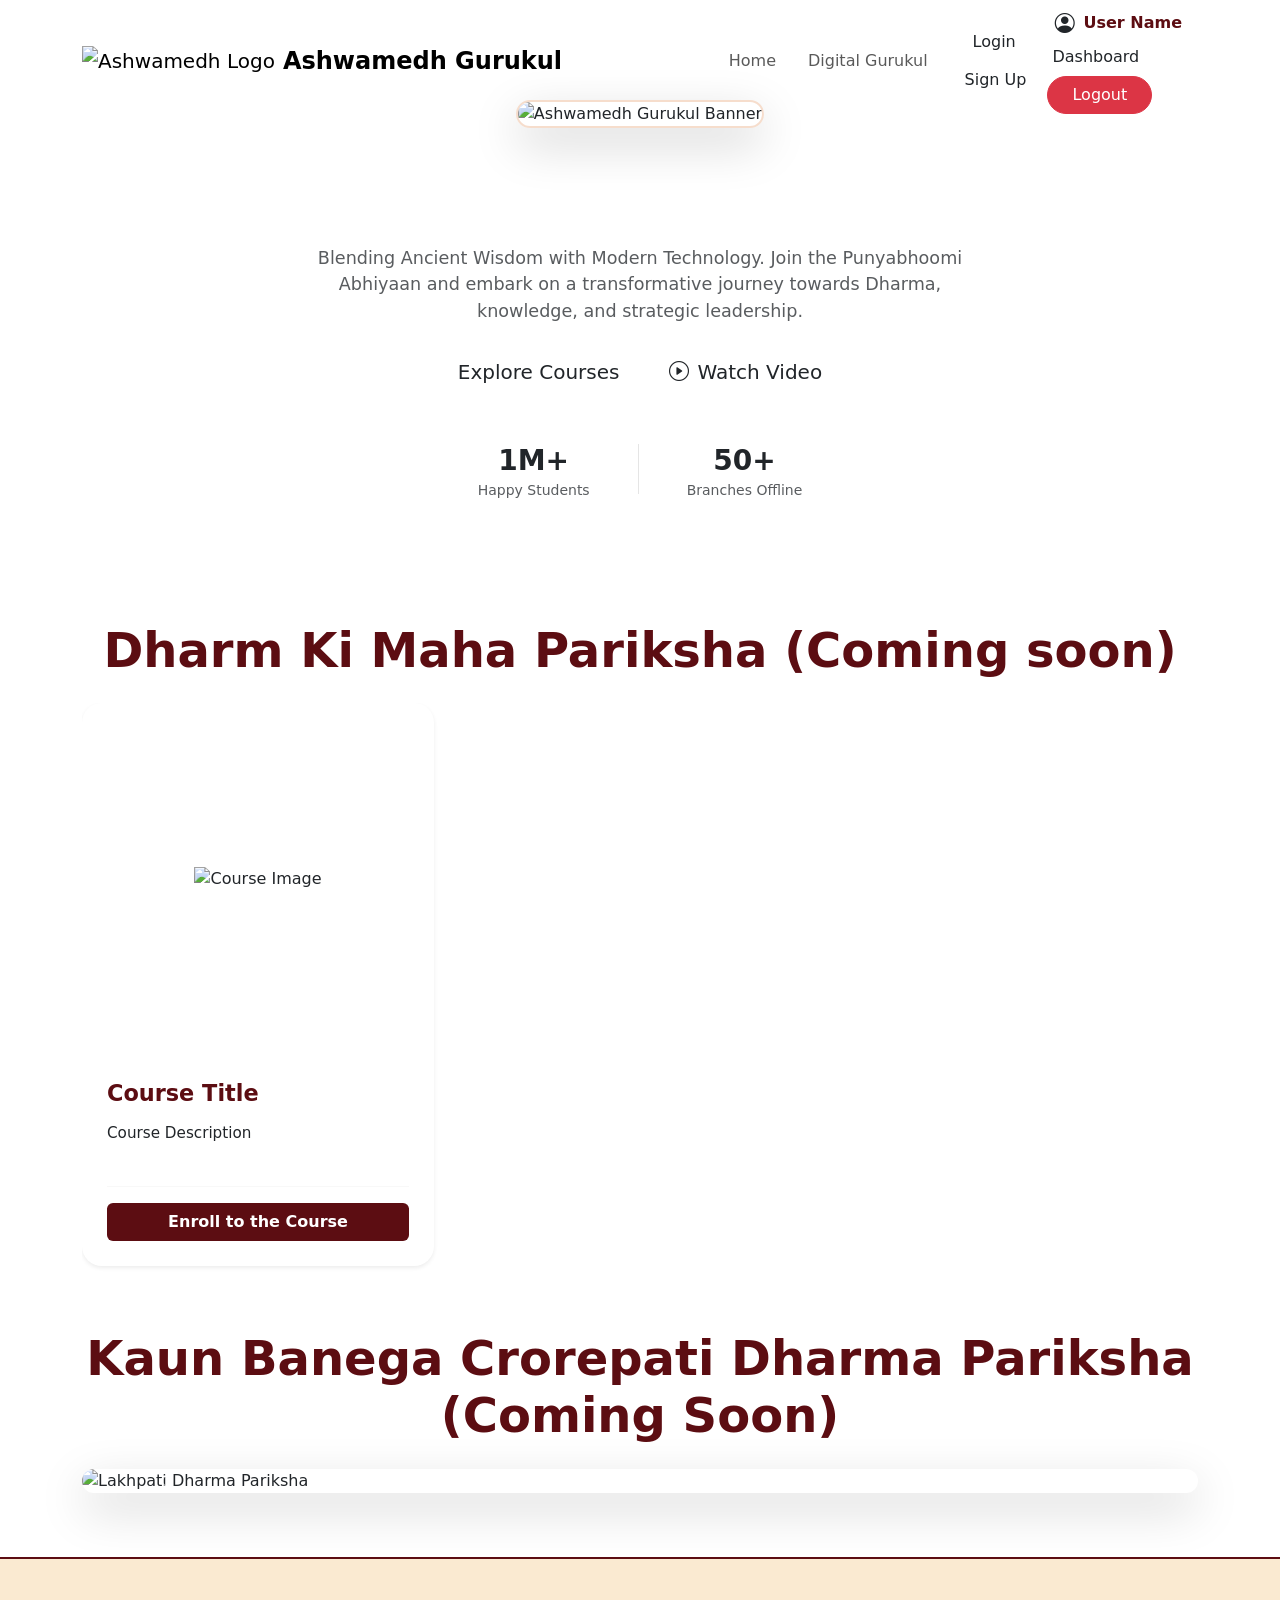
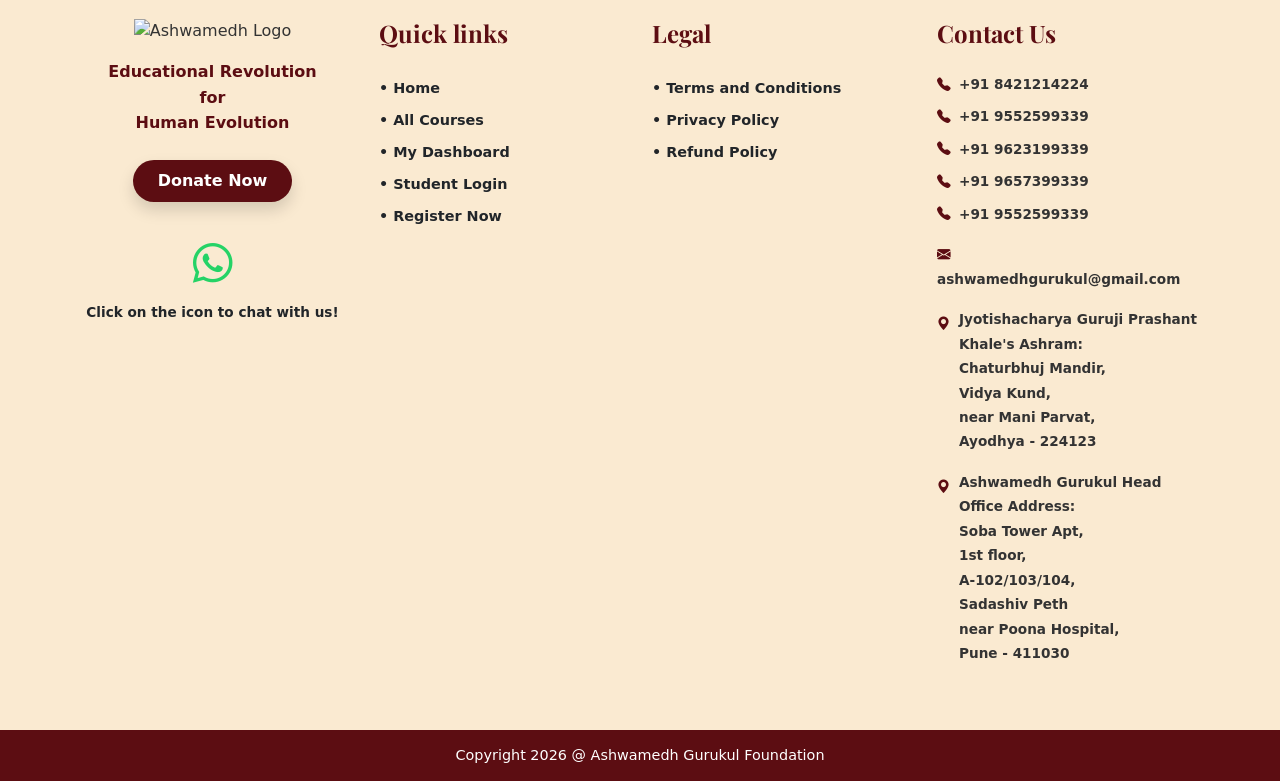
==== src/main/resources/templates/index.html @ 9230d358 "Increase size of hero banner and KBC slider banners by maximizing container width" ====
<!DOCTYPE html>
<html xmlns:th="http://www.thymeleaf.org">
<head>
    <meta charset="UTF-8">
    <meta name="viewport" content="width=device-width, initial-scale=1.0">
    <title>Ashwamedh Gurukul | Bridging Ancient Wisdom & Modern Technology</title>
    <link href="https://cdn.jsdelivr.net/npm/bootstrap@5.3.0/dist/css/bootstrap.min.css" rel="stylesheet">
    <link rel="stylesheet" href="https://cdn.jsdelivr.net/npm/bootstrap-icons@1.10.5/font/bootstrap-icons.css">
    <link rel="stylesheet" href="https://cdn.jsdelivr.net/npm/swiper@10/swiper-bundle.min.css" />
    <link href="https://fonts.googleapis.com/css2?family=Outfit:wght@300;400;600;800&family=Playfair+Display:ital,wght@0,600;1,600&display=swap" rel="stylesheet">
    <link rel="stylesheet" href="/css/style.css">
    <style>
        /* Hero Section */
        .hero {
            position: relative;
            padding: 120px 0 80px;
            background: var(--bg-main);
        }
        .hero h1 {
            font-size: 3rem;
            font-weight: 800;
            line-height: 1.1;
            margin-bottom: 20px;
            background: linear-gradient(45deg, var(--text-main), var(--primary));
            -webkit-background-clip: text;
            -webkit-text-fill-color: transparent;
        }
        .hero p {
            font-size: 1.1rem;
            color: var(--text-muted);
            margin-bottom: 40px;
        }
        /* Course Cards */
        .course-card {
            background: var(--surface);
            border: 1px solid rgba(0,0,0,0.05);
            border-radius: 20px;
            overflow: hidden;
            transition: transform 0.4s cubic-bezier(0.175, 0.885, 0.32, 1.275), box-shadow 0.4s ease;
            height: 100%;
        }
        .course-card:hover {
            transform: translateY(-10px);
            box-shadow: 0 20px 40px rgba(0,0,0,0.1), 0 0 20px rgba(211, 84, 0, 0.1);
            border-color: rgba(211, 84, 0, 0.3);
        }
        .course-img-wrapper {
            width: 100%;
            aspect-ratio: 1 / 1;
            overflow: hidden;
            position: relative;
            background-color: var(--surface);
            display: flex;
            align-items: center;
            justify-content: center;
        }
        .course-img-wrapper img {
            max-width: 100%;
            max-height: 100%;
            object-fit: contain;
            transition: transform 0.5s ease;
        }
        .course-card:hover .course-img-wrapper img {
            transform: scale(1.05);
        }
        .course-body {
            padding: 25px;
        }
        .course-title {
            font-size: 1.4rem;
            font-weight: 600;
            color: var(--text-main);
            margin-bottom: 15px;
        }
        .course-desc {
            color: var(--text-muted);
            font-size: 0.95rem;
            margin-bottom: 25px;
            display: -webkit-box;
            -webkit-line-clamp: 3;
            -webkit-box-orient: vertical;
            overflow: hidden;
        }
        /* Vision Section */
        .vision-section {
            padding: 100px 0;
            background-color: var(--surface);
            position: relative;
        }
        .vision-card {
            background: rgba(0,0,0,0.02);
            border: 1px solid rgba(0,0,0,0.05);
            padding: 40px;
            border-radius: 20px;
            text-align: center;
            height: 100%;
            transition: all 0.3s ease;
        }
        .vision-card:hover {
            background: rgba(211, 84, 0, 0.05);
            transform: translateY(-5px);
            border-color: rgba(211, 84, 0, 0.2);
        }
        .vision-icon {
            font-size: 3rem;
            color: var(--primary);
            margin-bottom: 20px;
        }
    </style>
</head>
<body>

    <!-- Navbar -->
    <nav class="navbar navbar-expand-lg fixed-top">
        <div class="container">
            <a class="navbar-brand d-flex align-items-center" href="/">
                <img src="https://ashwamedhgurukul.org/wp-content/uploads/2026/08/AshwamedhMainLogo-removebg-preview.png" alt="Ashwamedh Logo" class="me-2">
                <span class="fs-4 fw-bold">Ashwamedh Gurukul</span>
            </a>
            <button class="navbar-toggler" type="button" data-bs-toggle="collapse" data-bs-target="#navbarNav">
                <span class="navbar-toggler-icon"></span>
            </button>
            <div class="collapse navbar-collapse justify-content-end" id="navbarNav">
                <ul class="navbar-nav align-items-center">
                    <li class="nav-item"><a class="nav-link px-3" href="/">Home</a></li>
                    <li class="nav-item"><a class="nav-link px-3" href="#courses">Digital Gurukul</a></li>
                    
                    <th:block th:if="${session.loggedInUser == null}">
                        <li class="nav-item ms-lg-3"><a class="btn btn-outline-custom" href="/login">Login</a></li>
                        <li class="nav-item ms-2"><a class="btn btn-custom" href="/register">Sign Up</a></li>
                    </th:block>
                    
                    <th:block th:if="${session.loggedInUser != null}">
                        <li class="nav-item d-flex align-items-center ms-lg-3 me-3">
                            <i class="bi bi-person-circle fs-5 me-2" style="color: var(--primary);"></i>
                            <span class="fw-bold" style="color: #5c0d12;" th:text="${session.loggedInUser.name}">User Name</span>
                        </li>
                        <li class="nav-item"><a class="btn btn-outline-custom" href="/dashboard">Dashboard</a></li>
                        <li class="nav-item ms-2"><a class="btn btn-danger rounded-pill px-4" href="/logout">Logout</a></li>
                    </th:block>
                </ul>
            </div>
        </div>
    </nav>

    <!-- Hero Banner Section -->
    <section class="hero text-center" style="padding-top: 100px;">
        <div class="container-fluid px-2 mb-5">
            <img src="/images/Homepage.webp" class="img-fluid w-100 shadow-lg rounded-4" style="border: 2px solid rgba(211, 84, 0, 0.2);" alt="Ashwamedh Gurukul Banner">
        </div>
        <div class="container">
            <h1 class="display-4 fw-bold mb-3" style="color: var(--primary);">The True Concept of Religion</h1>
            <p class="lead text-muted mx-auto mb-4" style="max-width: 700px;">Blending Ancient Wisdom with Modern Technology. Join the Punyabhoomi Abhiyaan and embark on a transformative journey towards Dharma, knowledge, and strategic leadership.</p>
            <div class="d-flex justify-content-center gap-3">
                <a href="#courses" class="btn btn-custom btn-lg">Explore Courses</a>
                <a href="#" class="btn btn-outline-custom btn-lg d-flex align-items-center"><i class="bi bi-play-circle me-2"></i> Watch Video</a>
            </div>
            <div class="mt-5 d-flex justify-content-center gap-5 text-muted">
                <div><h3 class="text-dark mb-0 fw-bold">1M+</h3><small>Happy Students</small></div>
                <div style="width: 1px; height: 50px; background: rgba(0,0,0,0.1);"></div>
                <div><h3 class="text-dark mb-0 fw-bold">50+</h3><small>Branches Offline</small></div>
            </div>
        </div>
    </section>

    <!-- Removed Vision Section -->

    <!-- Courses Section 1: Dharm Ki Maha Pariksha -->
    <section id="dharma-pariksha" style="padding: 40px 0 20px 0; background: var(--bg-main);">
        <div class="container">
            <div class="text-center mb-4">
                <h2 class="display-5 fw-bold" style="color: #5c0d12;">Dharm Ki Maha Pariksha (Coming soon)</h2>
            </div>
            
            <div class="swiper mySwiper pb-4">
                <div class="swiper-wrapper">
                    <!-- Iterate over sliderCourses -->
                    <div class="swiper-slide" th:each="course : ${sliderCourses}">
                        <div class="course-card shadow-sm border-0 h-100 d-flex flex-column">
                            <div class="course-img-wrapper">
                                <img th:src="${course.imageUrl}" alt="Course Image">
                            </div>
                            <div class="course-body d-flex flex-column flex-grow-1" style="background-color: var(--surface);">
                                <h3 class="course-title" style="color: #5c0d12;" th:text="${course.title}">Course Title</h3>
                                <p class="course-desc flex-grow-1" th:text="${course.description}">Course Description</p>
                                <div class="mt-auto">
                                    <hr style="border-color: rgba(0,0,0,0.1);">
                                    <div class="text-center">
                                        <a th:href="@{'/course/' + ${course.id}}" class="btn btn-custom w-100 fw-bold" style="background-color: #5c0d12; color: white;">Enroll to the Course</a>
                                    </div>
                                </div>
                            </div>
                        </div>
                    </div>
                </div>
                <div class="swiper-pagination"></div>
            </div>
        </div>
    </section>

    <!-- Courses Section 2: Kaun Banega Crorepati Dharma Pariksha -->
    <section id="kbc-pariksha" style="padding: 20px 0 40px 0; background: var(--bg-main);">
        <div class="container">
            <div class="text-center mb-4">
                <h2 class="display-5 fw-bold" style="color: #5c0d12;">Kaun Banega Crorepati Dharma Pariksha (Coming Soon)</h2>
            </div>
            
            <!-- Banner Slider -->
            <div class="row justify-content-center mb-4">
                <div class="col-12">
                    <div id="kbcBannerSlider" class="carousel slide carousel-fade shadow-lg rounded-4 overflow-hidden" data-bs-ride="carousel" data-bs-interval="3000">
                        <div class="carousel-indicators">
                            <button type="button" data-bs-target="#kbcBannerSlider" data-bs-slide-to="0" class="active" aria-current="true" aria-label="Slide 1"></button>
                            <button type="button" data-bs-target="#kbcBannerSlider" data-bs-slide-to="1" aria-label="Slide 2"></button>
                            <button type="button" data-bs-target="#kbcBannerSlider" data-bs-slide-to="2" aria-label="Slide 3"></button>
                        </div>
                        <div class="carousel-inner">
                            <div class="carousel-item active">
                                <img src="https://ashwamedhgurukul.org/wp-content/uploads/2026/08/ChatGPT-Image-Aug-25-2026-10_00_25-PM-1.png" class="d-block w-100" alt="Lakhpati Dharma Pariksha">
                            </div>
                            <div class="carousel-item">
                                <img src="https://ashwamedhgurukul.org/wp-content/uploads/2026/08/ChatGPT-Image-Aug-25-2026-10_00_07-PM-1.png" class="d-block w-100" alt="Crorepati Dharma Pariksha">
                            </div>
                            <div class="carousel-item">
                                <img src="https://ashwamedhgurukul.org/wp-content/uploads/2026/08/ChatGPT-Image-Aug-25-2026-10_06_01-PM-1.png" class="d-block w-100" alt="Lakhpati and Crorepati Dharma Pariksha">
                            </div>
                        </div>
                        <button class="carousel-control-prev" type="button" data-bs-target="#kbcBannerSlider" data-bs-slide="prev">
                            <span class="carousel-control-prev-icon" aria-hidden="true"></span>
                            <span class="visually-hidden">Previous</span>
                        </button>
                        <button class="carousel-control-next" type="button" data-bs-target="#kbcBannerSlider" data-bs-slide="next">
                            <span class="carousel-control-next-icon" aria-hidden="true"></span>
                            <span class="visually-hidden">Next</span>
                        </button>
                    </div>
                </div>
            </div>
            

        </div>
    </section>

    <!-- Footer -->
    <footer style="background-color: #faead1; padding-top: 60px; border-top: 2px solid #5c0d12; color: #333;">
        <div class="container pb-5">
            <div class="row g-4">
                <!-- Col 1: Logo & Donate -->
                <div class="col-lg-3 text-center">
                    <img src="https://ashwamedhgurukul.org/wp-content/uploads/2026/08/AshwamedhMainLogo-removebg-preview.png" alt="Ashwamedh Logo" class="img-fluid mb-3" style="max-height: 80px;">
                    <h6 class="fw-bold mb-4" style="color: #5c0d12; line-height: 1.6;">
                        Educational Revolution <br>for<br> Human Evolution
                    </h6>
                    <a href="#" class="btn rounded-pill px-4 py-2 mb-4 text-white fw-bold shadow" style="background-color: #5c0d12;">Donate Now</a>
                    
                    <div class="mt-2">
                        <a href="https://wa.me/919552599339" class="text-decoration-none">
                            <i class="bi bi-whatsapp" style="font-size: 2.5rem; color: #25D366;"></i>
                            <p class="mt-2 text-dark fw-bold" style="font-size: 0.85rem;">Click on the icon to chat with us!</p>
                        </a>
                    </div>
                </div>

                <!-- Col 2: Quick Links -->
                <div class="col-lg-3 ps-lg-4">
                    <h4 class="mb-4 fw-bold" style="color: #5c0d12; font-family: 'Playfair Display', serif;">Quick links</h4>
                    <ul class="list-unstyled" style="line-height: 2;">
                        <li><a href="/" class="text-decoration-none text-dark fw-bold" style="font-size: 0.9rem;">&bull; Home</a></li>
                        <li><a href="#courses" class="text-decoration-none text-dark fw-bold" style="font-size: 0.9rem;">&bull; All Courses</a></li>
                        <li><a href="/dashboard" class="text-decoration-none text-dark fw-bold" style="font-size: 0.9rem;">&bull; My Dashboard</a></li>
                        <li><a href="/login" class="text-decoration-none text-dark fw-bold" style="font-size: 0.9rem;">&bull; Student Login</a></li>
                        <li><a href="/register" class="text-decoration-none text-dark fw-bold" style="font-size: 0.9rem;">&bull; Register Now</a></li>
                    </ul>
                </div>

                <!-- Col 3: Legal -->
                <div class="col-lg-3">
                    <h4 class="mb-4 fw-bold" style="color: #5c0d12; font-family: 'Playfair Display', serif;">Legal</h4>
                    <ul class="list-unstyled" style="line-height: 2;">
                        <li><a href="#" class="text-decoration-none text-dark fw-bold" style="font-size: 0.9rem;">&bull; Terms and Conditions</a></li>
                        <li><a href="#" class="text-decoration-none text-dark fw-bold" style="font-size: 0.9rem;">&bull; Privacy Policy</a></li>
                        <li><a href="#" class="text-decoration-none text-dark fw-bold" style="font-size: 0.9rem;">&bull; Refund Policy</a></li>
                    </ul>
                </div>

                <!-- Col 4: Contact Us -->
                <div class="col-lg-3">
                    <h4 class="mb-4 fw-bold" style="color: #5c0d12; font-family: 'Playfair Display', serif;">Contact Us</h4>
                    <ul class="list-unstyled" style="line-height: 1.8; font-size: 0.85rem;">
                        <li class="mb-2 fw-bold"><i class="bi bi-telephone-fill me-2" style="color: #5c0d12;"></i>+91 8421214224</li>
                        <li class="mb-2 fw-bold"><i class="bi bi-telephone-fill me-2" style="color: #5c0d12;"></i>+91 9552599339</li>
                        <li class="mb-2 fw-bold"><i class="bi bi-telephone-fill me-2" style="color: #5c0d12;"></i>+91 9623199339</li>
                        <li class="mb-2 fw-bold"><i class="bi bi-telephone-fill me-2" style="color: #5c0d12;"></i>+91 9657399339</li>
                        <li class="mb-3 fw-bold"><i class="bi bi-telephone-fill me-2" style="color: #5c0d12;"></i>+91 9552599339</li>
                        
                        <li class="mb-3 fw-bold"><i class="bi bi-envelope-fill me-2" style="color: #5c0d12;"></i>ashwamedhgurukul@gmail.com</li>
                        
                        <li class="d-flex mb-3 fw-bold">
                            <i class="bi bi-geo-alt-fill me-2 mt-1" style="color: #5c0d12;"></i>
                            <div>
                                Jyotishacharya Guruji Prashant Khale's Ashram:<br>
                                Chaturbhuj Mandir,<br>
                                Vidya Kund,<br>
                                near Mani Parvat,<br>
                                Ayodhya - 224123
                            </div>
                        </li>
                        
                        <li class="d-flex fw-bold">
                            <i class="bi bi-geo-alt-fill me-2 mt-1" style="color: #5c0d12;"></i>
                            <div>
                                Ashwamedh Gurukul Head Office Address:<br>
                                Soba Tower Apt,<br>
                                1st floor,<br>
                                A-102/103/104,<br>
                                Sadashiv Peth<br>
                                near Poona Hospital,<br>
                                Pune - 411030
                            </div>
                        </li>
                    </ul>
                </div>
            </div>
        </div>
        
        <!-- Bottom Bar -->
        <div style="background-color: #5c0d12; padding: 15px 0;">
            <div class="container text-center">
                <p class="mb-0 text-white" style="font-size: 0.9rem;">Copyright 2026 @ Ashwamedh Gurukul Foundation</p>
            </div>
        </div>
    </footer>

    <script src="https://cdn.jsdelivr.net/npm/bootstrap@5.3.0/dist/js/bootstrap.bundle.min.js"></script>
    <script src="https://cdn.jsdelivr.net/npm/swiper@10/swiper-bundle.min.js"></script>
    <script>
      var swiper = new Swiper(".mySwiper", {
        slidesPerView: 1,
        spaceBetween: 30,
        loop: true,
        autoplay: {
          delay: 3000,
          disableOnInteraction: false,
        },
        pagination: {
          el: ".swiper-pagination",
          clickable: true,
        },
        breakpoints: {
          768: {
            slidesPerView: 2,
          },
          992: {
            slidesPerView: 3,
          }
        }
      });
    </script>
</body>
</html>
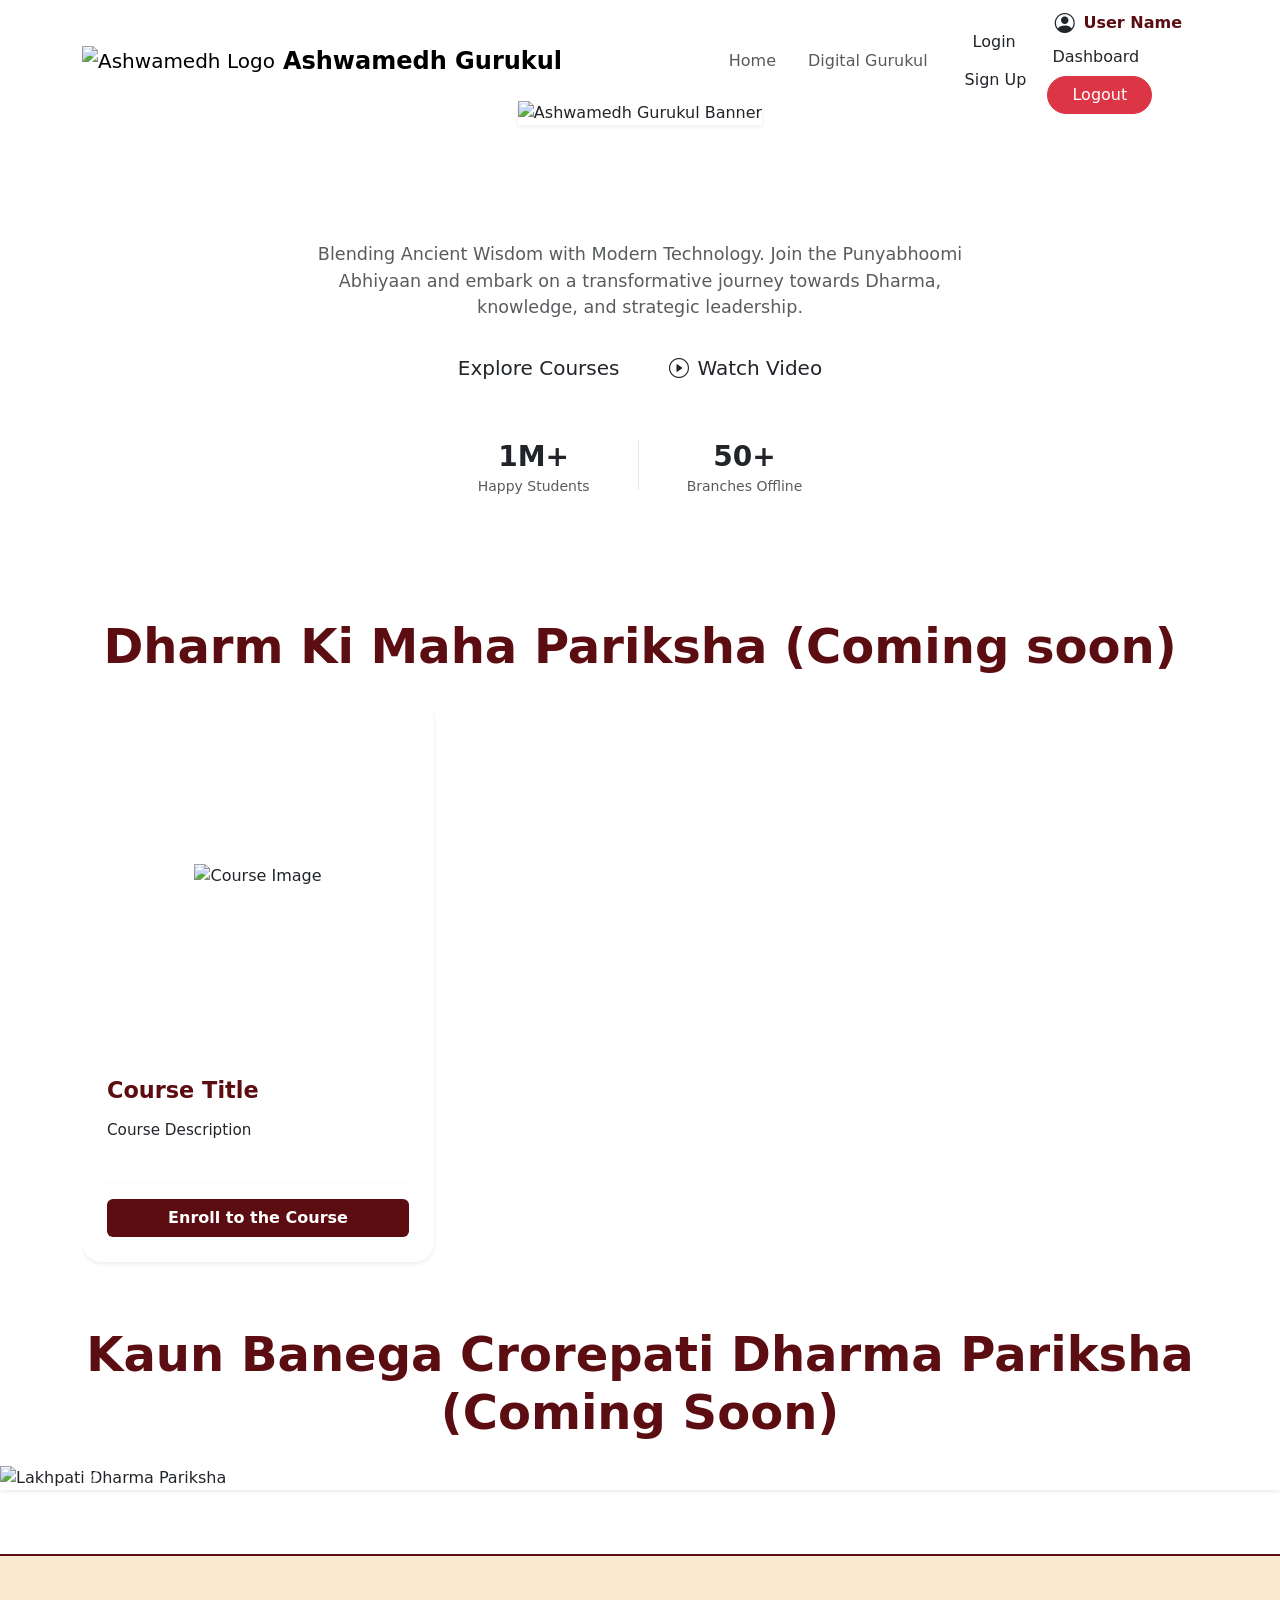
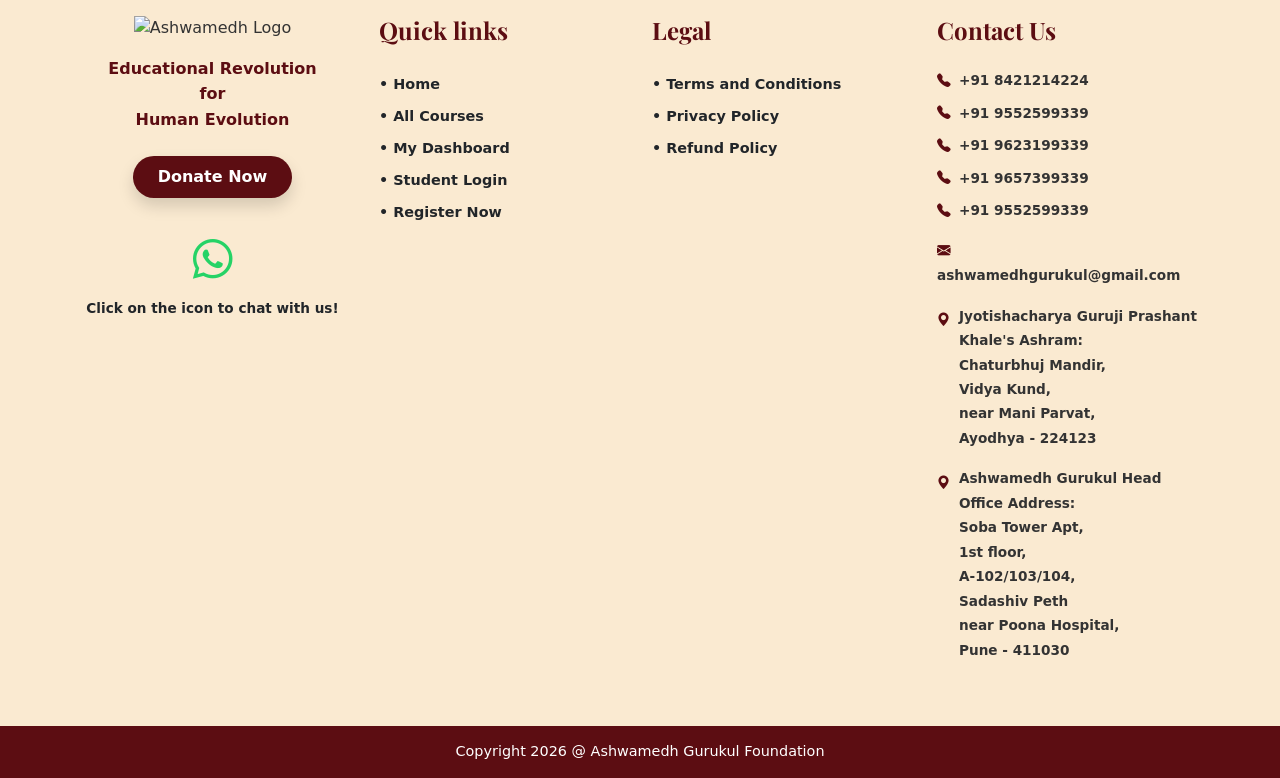
==== commit 3686bd07: "Make banners fully edge-to-edge and fix horizontal scrollbar issue on mobile" ====
--- a/src/main/resources/templates/index.html
+++ b/src/main/resources/templates/index.html
@@ -114,8 +114,8 @@
     <nav class="navbar navbar-expand-lg fixed-top">
         <div class="container">
             <a class="navbar-brand d-flex align-items-center" href="/">
-                <img src="https://ashwamedhgurukul.org/wp-content/uploads/2026/08/AshwamedhMainLogo-removebg-preview.png" alt="Ashwamedh Logo" class="me-2">
-                <span class="fs-4 fw-bold">Ashwamedh Gurukul</span>
+                <img src="https://ashwamedhgurukul.org/wp-content/uploads/2026/08/AshwamedhMainLogo-removebg-preview.png" alt="Ashwamedh Logo" class="me-2" style="max-height: 40px;">
+                <span class="fs-4 fw-bold d-none d-sm-block">Ashwamedh Gurukul</span>
             </a>
             <button class="navbar-toggler" type="button" data-bs-toggle="collapse" data-bs-target="#navbarNav">
                 <span class="navbar-toggler-icon"></span>
@@ -145,8 +145,8 @@
 
     <!-- Hero Banner Section -->
     <section class="hero text-center" style="padding-top: 100px;">
-        <div class="container-fluid px-2 mb-5">
-            <img src="/images/Homepage.webp" class="img-fluid w-100 shadow-lg rounded-4" style="border: 2px solid rgba(211, 84, 0, 0.2);" alt="Ashwamedh Gurukul Banner">
+        <div class="container-fluid px-0 mb-5">
+            <img src="/images/Homepage.webp" class="img-fluid w-100 shadow-sm" alt="Ashwamedh Gurukul Banner">
         </div>
         <div class="container">
             <h1 class="display-4 fw-bold mb-3" style="color: var(--primary);">The True Concept of Religion</h1>
@@ -200,15 +200,15 @@
 
     <!-- Courses Section 2: Kaun Banega Crorepati Dharma Pariksha -->
     <section id="kbc-pariksha" style="padding: 20px 0 40px 0; background: var(--bg-main);">
-        <div class="container">
-            <div class="text-center mb-4">
+        <div class="container-fluid px-0">
+            <div class="text-center mb-4 px-3">
                 <h2 class="display-5 fw-bold" style="color: #5c0d12;">Kaun Banega Crorepati Dharma Pariksha (Coming Soon)</h2>
             </div>
             
             <!-- Banner Slider -->
-            <div class="row justify-content-center mb-4">
+            <div class="row g-0 justify-content-center mb-4">
                 <div class="col-12">
-                    <div id="kbcBannerSlider" class="carousel slide carousel-fade shadow-lg rounded-4 overflow-hidden" data-bs-ride="carousel" data-bs-interval="3000">
+                    <div id="kbcBannerSlider" class="carousel slide carousel-fade shadow-sm overflow-hidden" data-bs-ride="carousel" data-bs-interval="3000">
                         <div class="carousel-indicators">
                             <button type="button" data-bs-target="#kbcBannerSlider" data-bs-slide-to="0" class="active" aria-current="true" aria-label="Slide 1"></button>
                             <button type="button" data-bs-target="#kbcBannerSlider" data-bs-slide-to="1" aria-label="Slide 2"></button>
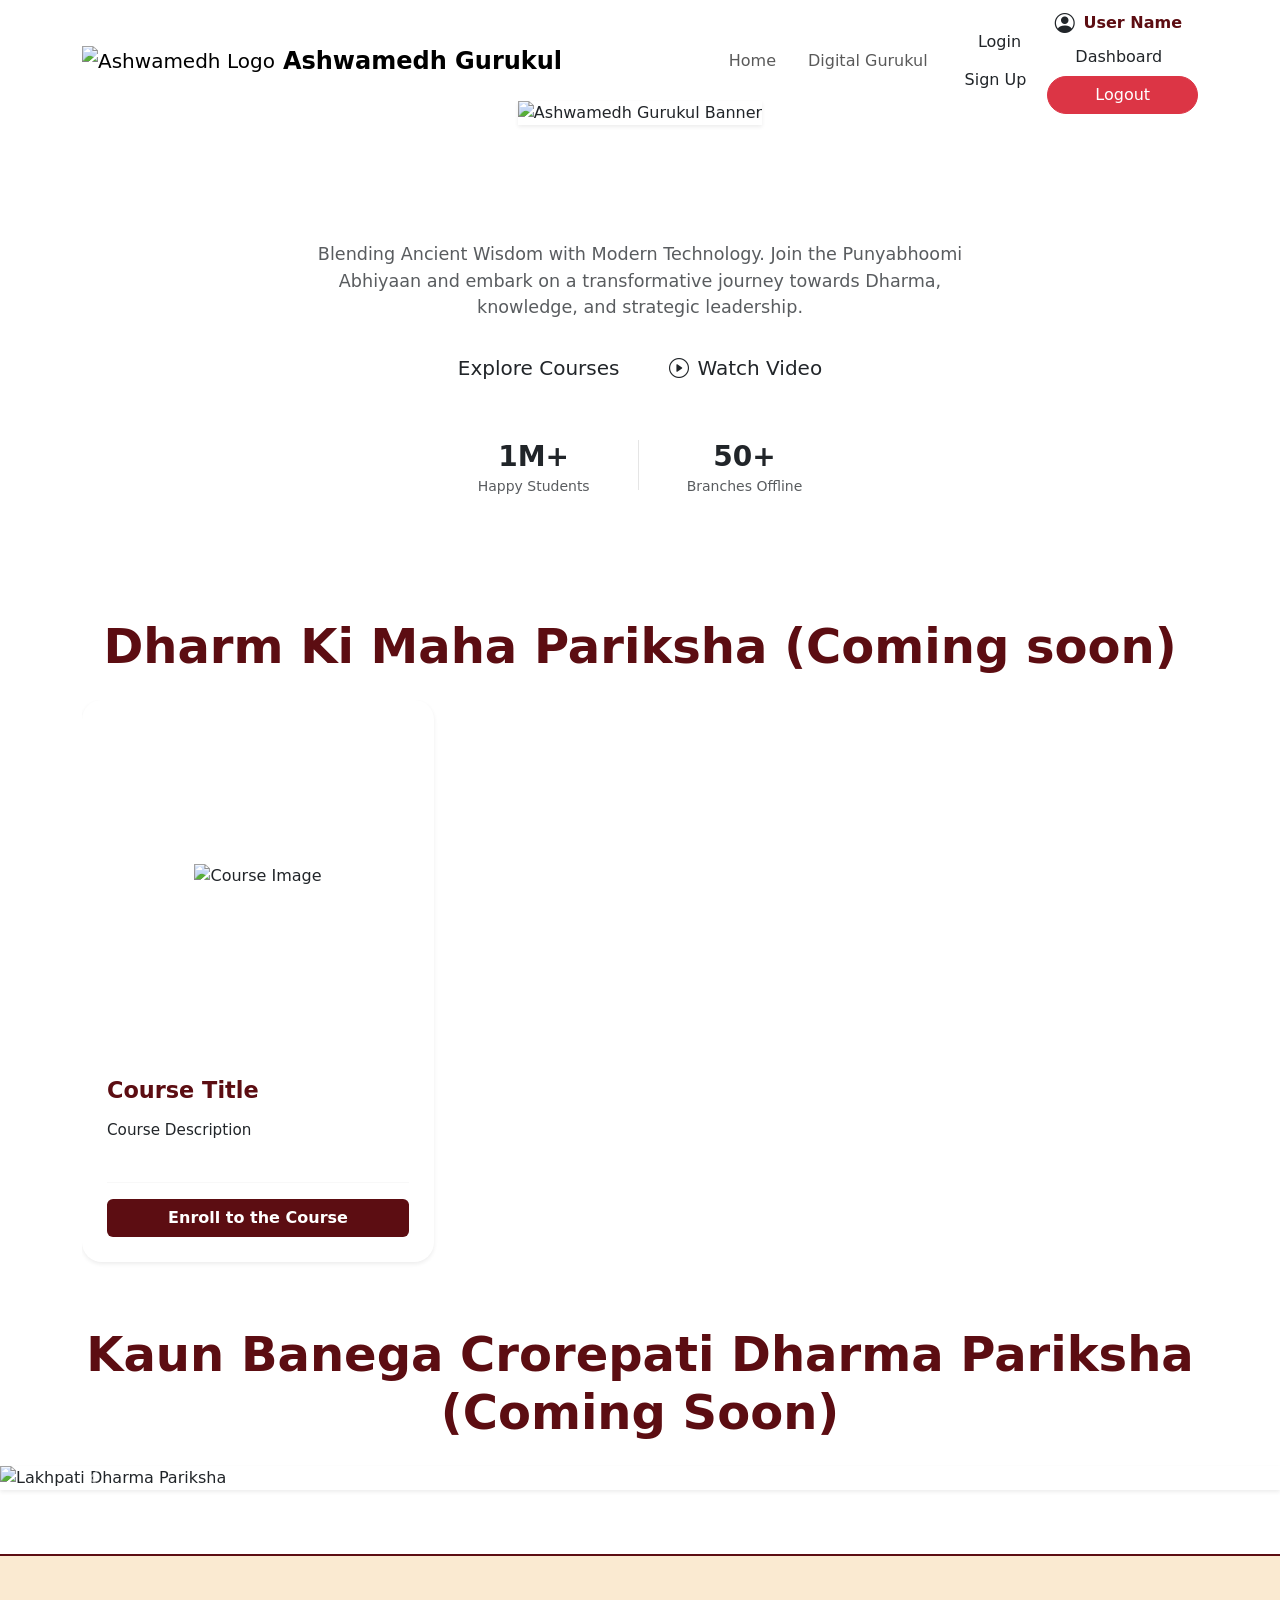
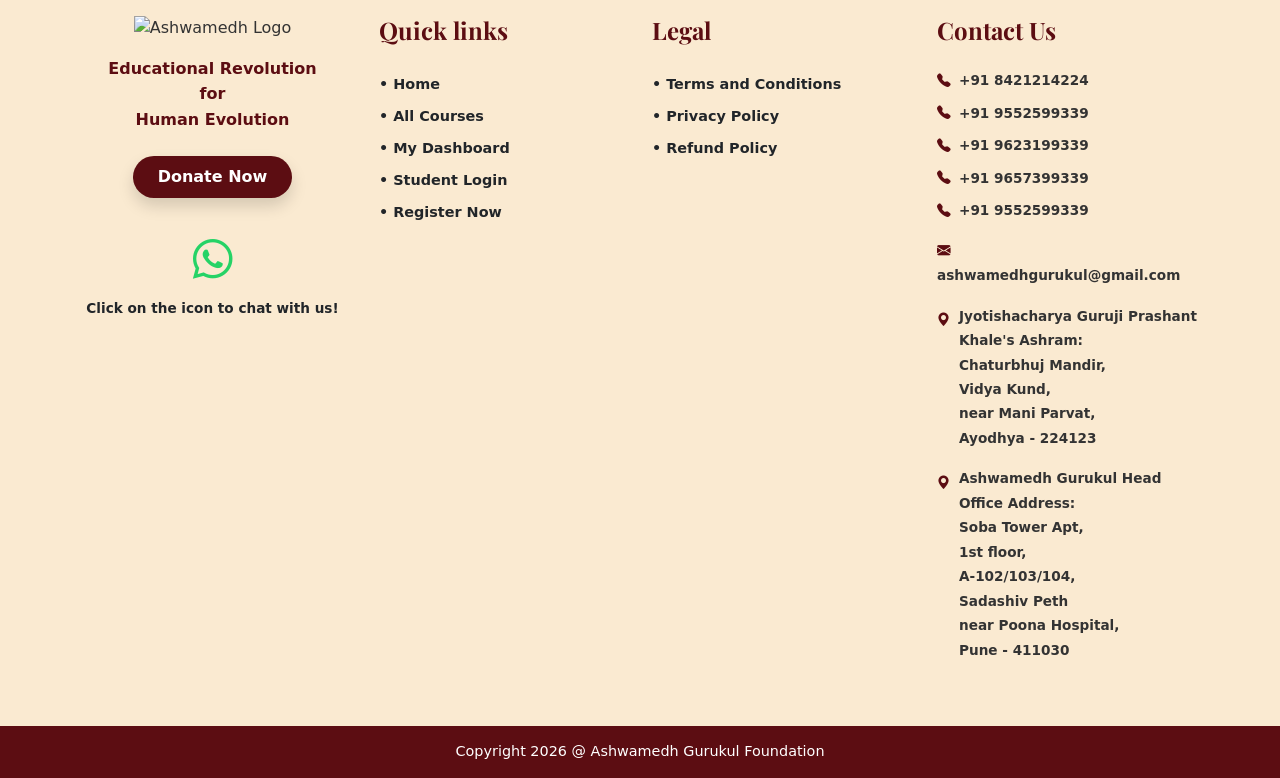
==== commit a83daa3c: "Fix navbar buttons on mobile to prevent overlapping and improve vertical spacing" ====
--- a/src/main/resources/templates/index.html
+++ b/src/main/resources/templates/index.html
@@ -126,17 +126,17 @@
                     <li class="nav-item"><a class="nav-link px-3" href="#courses">Digital Gurukul</a></li>
                     
                     <th:block th:if="${session.loggedInUser == null}">
-                        <li class="nav-item ms-lg-3"><a class="btn btn-outline-custom" href="/login">Login</a></li>
-                        <li class="nav-item ms-2"><a class="btn btn-custom" href="/register">Sign Up</a></li>
+                        <li class="nav-item ms-lg-3 mb-2 mb-lg-0"><a class="btn btn-outline-custom w-100" href="/login">Login</a></li>
+                        <li class="nav-item ms-lg-2"><a class="btn btn-custom w-100" href="/register">Sign Up</a></li>
                     </th:block>
                     
                     <th:block th:if="${session.loggedInUser != null}">
-                        <li class="nav-item d-flex align-items-center ms-lg-3 me-3">
+                        <li class="nav-item d-flex align-items-center ms-lg-3 me-3 mb-2 mb-lg-0">
                             <i class="bi bi-person-circle fs-5 me-2" style="color: var(--primary);"></i>
                             <span class="fw-bold" style="color: #5c0d12;" th:text="${session.loggedInUser.name}">User Name</span>
                         </li>
-                        <li class="nav-item"><a class="btn btn-outline-custom" href="/dashboard">Dashboard</a></li>
-                        <li class="nav-item ms-2"><a class="btn btn-danger rounded-pill px-4" href="/logout">Logout</a></li>
+                        <li class="nav-item mb-2 mb-lg-0"><a class="btn btn-outline-custom w-100" href="/dashboard">Dashboard</a></li>
+                        <li class="nav-item ms-lg-2"><a class="btn btn-danger rounded-pill px-4 w-100" href="/logout">Logout</a></li>
                     </th:block>
                 </ul>
             </div>
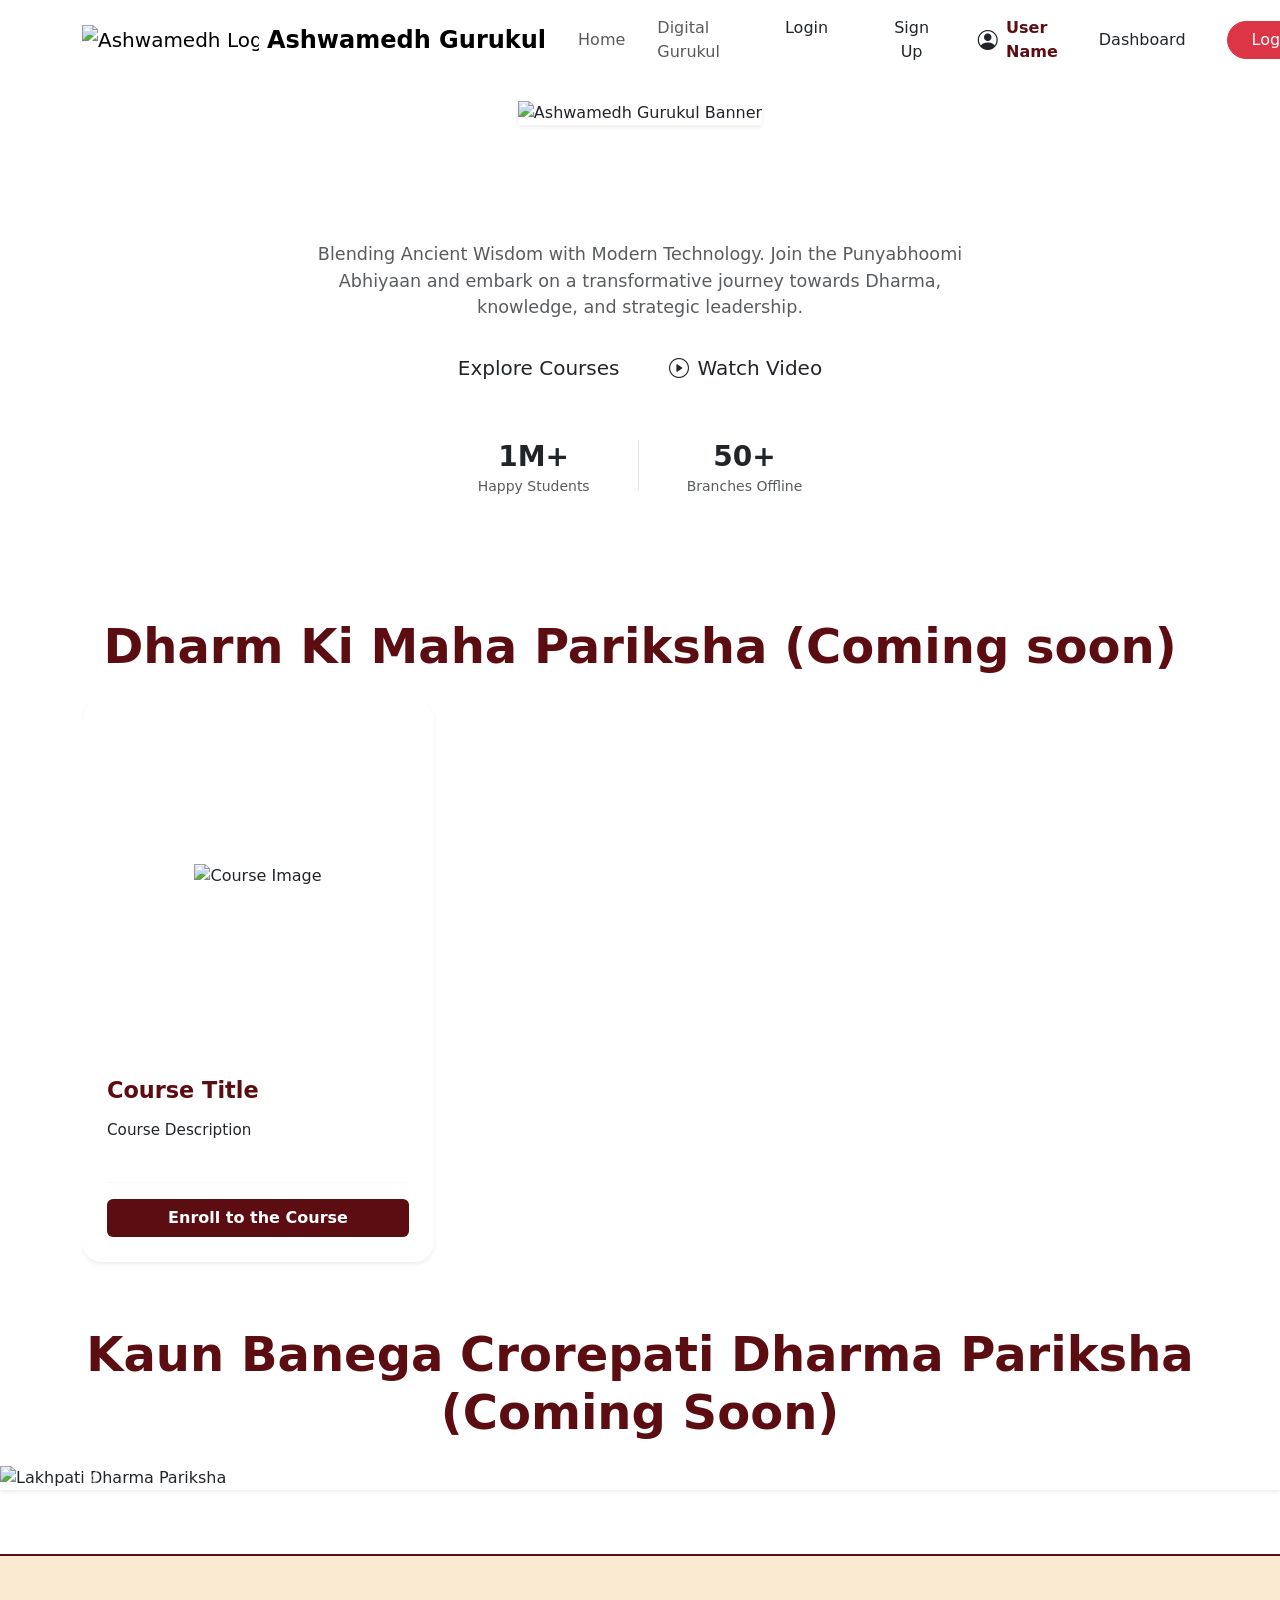
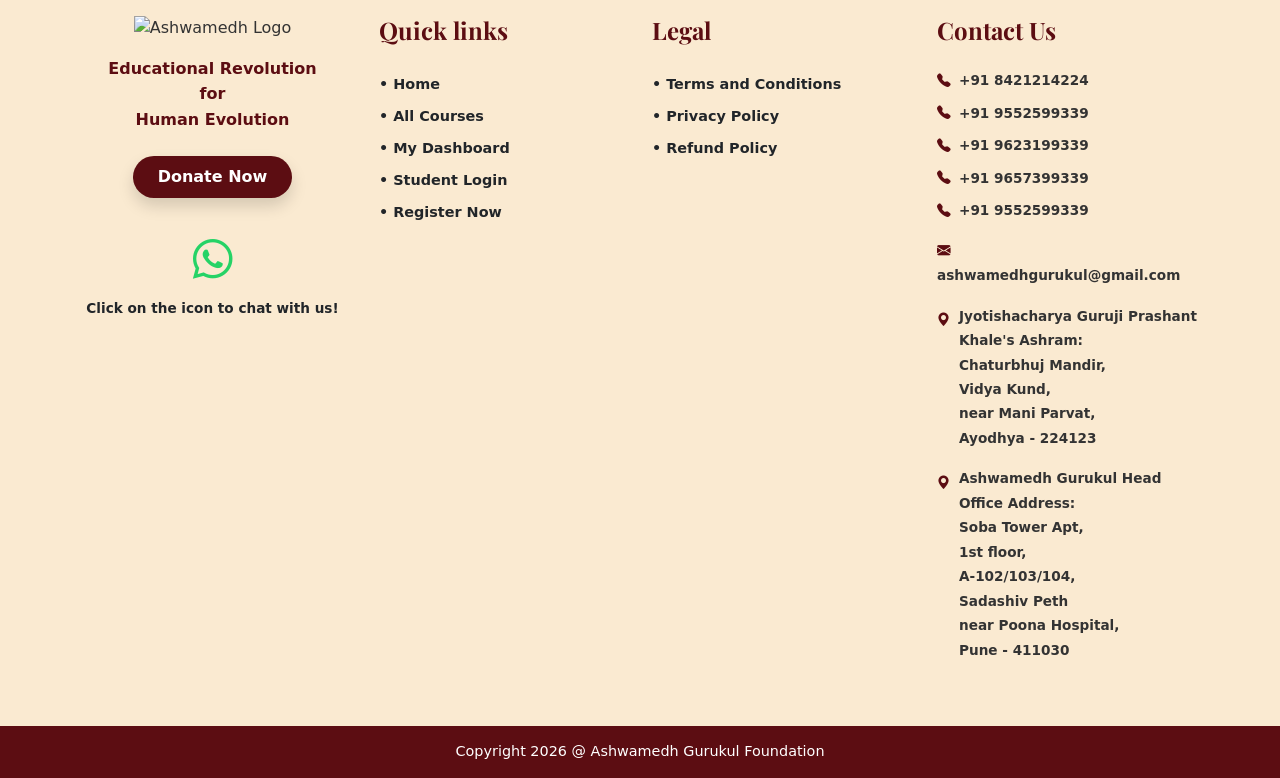
==== commit 43695742: "Restructure navbar buttons using flex-column and gap utilities for flawless responsive vertical spac" ====
--- a/src/main/resources/templates/index.html
+++ b/src/main/resources/templates/index.html
@@ -125,19 +125,23 @@
                     <li class="nav-item"><a class="nav-link px-3" href="/">Home</a></li>
                     <li class="nav-item"><a class="nav-link px-3" href="#courses">Digital Gurukul</a></li>
                     
-                    <th:block th:if="${session.loggedInUser == null}">
-                        <li class="nav-item ms-lg-3 mb-2 mb-lg-0"><a class="btn btn-outline-custom w-100" href="/login">Login</a></li>
-                        <li class="nav-item ms-lg-2"><a class="btn btn-custom w-100" href="/register">Sign Up</a></li>
-                    </th:block>
+                    <li class="nav-item ms-lg-4 mt-3 mt-lg-0" th:if="${session.loggedInUser == null}">
+                        <div class="d-flex flex-column flex-lg-row gap-3">
+                            <a class="btn btn-outline-custom px-4" href="/login">Login</a>
+                            <a class="btn btn-custom px-4" href="/register">Sign Up</a>
+                        </div>
+                    </li>
                     
-                    <th:block th:if="${session.loggedInUser != null}">
-                        <li class="nav-item d-flex align-items-center ms-lg-3 me-3 mb-2 mb-lg-0">
-                            <i class="bi bi-person-circle fs-5 me-2" style="color: var(--primary);"></i>
-                            <span class="fw-bold" style="color: #5c0d12;" th:text="${session.loggedInUser.name}">User Name</span>
-                        </li>
-                        <li class="nav-item mb-2 mb-lg-0"><a class="btn btn-outline-custom w-100" href="/dashboard">Dashboard</a></li>
-                        <li class="nav-item ms-lg-2"><a class="btn btn-danger rounded-pill px-4 w-100" href="/logout">Logout</a></li>
-                    </th:block>
+                    <li class="nav-item ms-lg-4 mt-3 mt-lg-0" th:if="${session.loggedInUser != null}">
+                        <div class="d-flex flex-column flex-lg-row align-items-center gap-3">
+                            <div class="d-flex align-items-center mb-2 mb-lg-0">
+                                <i class="bi bi-person-circle fs-5 me-2" style="color: var(--primary);"></i>
+                                <span class="fw-bold" style="color: #5c0d12;" th:text="${session.loggedInUser.name}">User Name</span>
+                            </div>
+                            <a class="btn btn-outline-custom px-4" href="/dashboard">Dashboard</a>
+                            <a class="btn btn-danger rounded-pill px-4" href="/logout">Logout</a>
+                        </div>
+                    </li>
                 </ul>
             </div>
         </div>
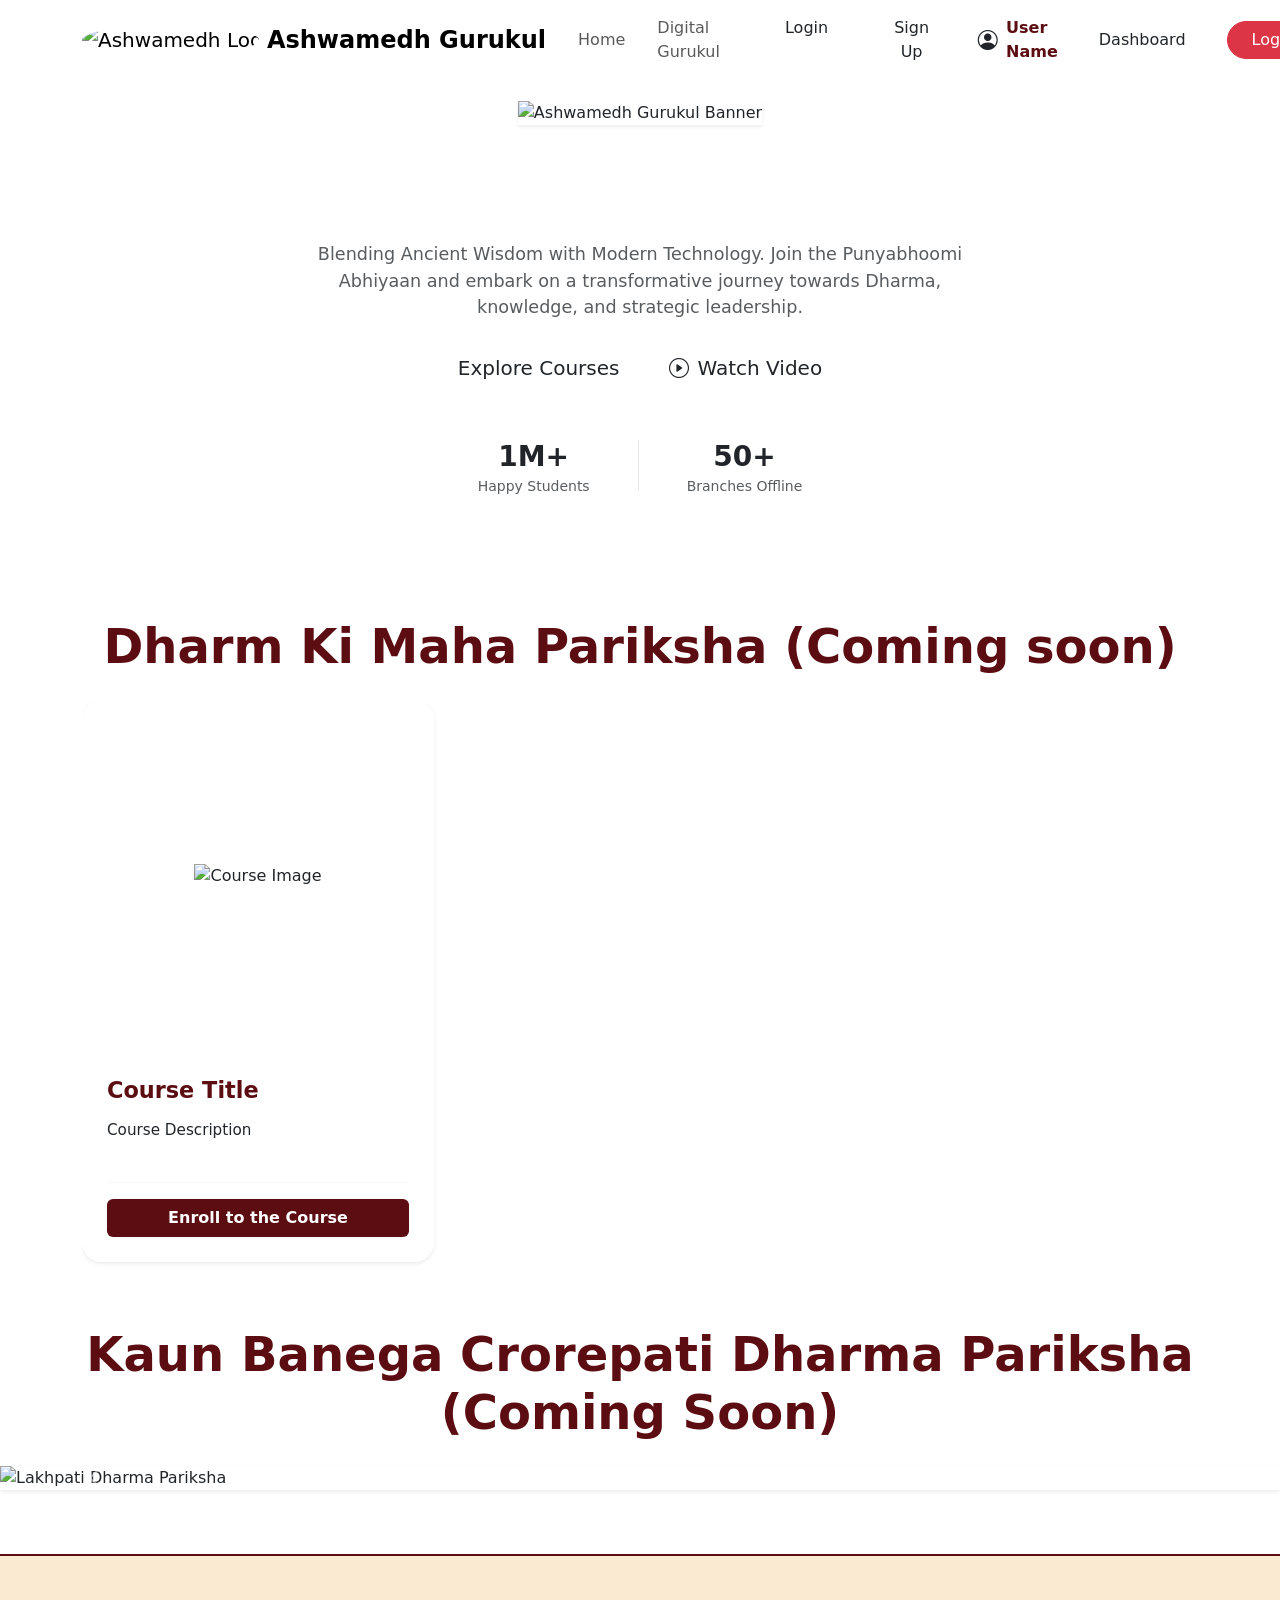
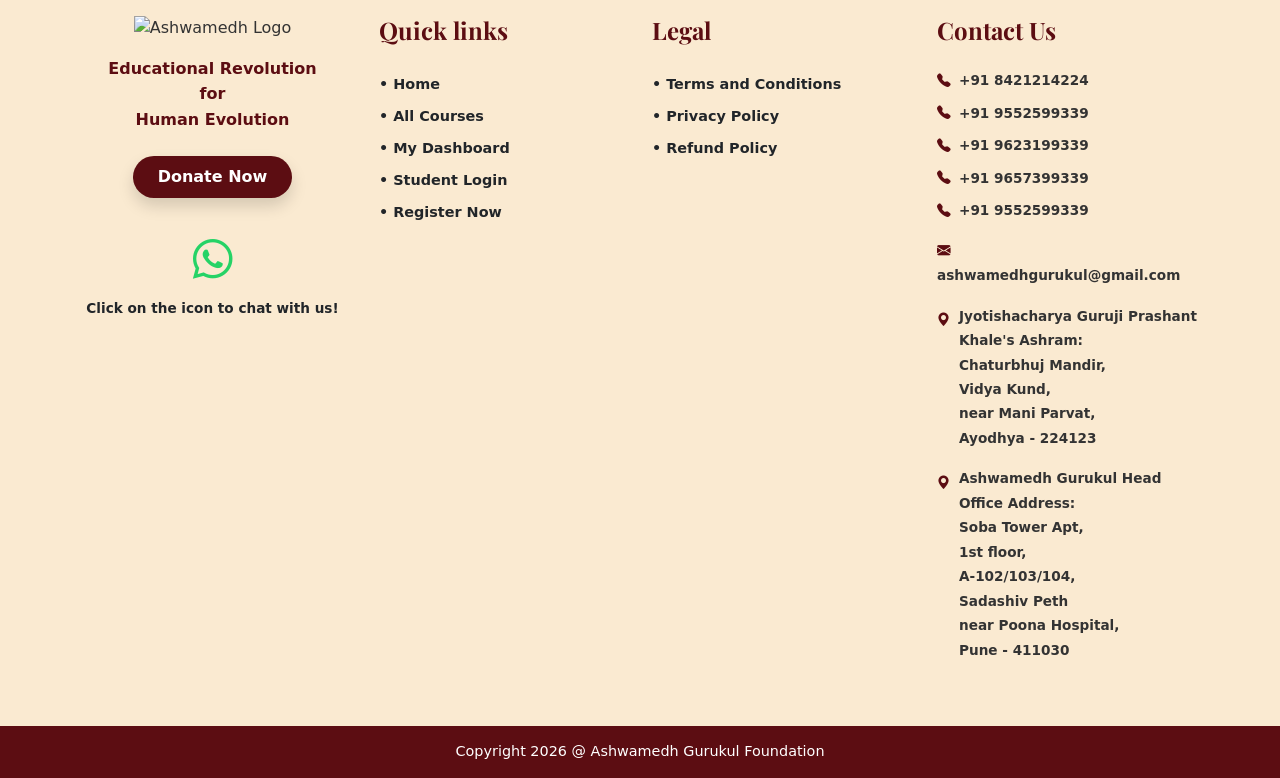
==== commit 999f043d: "Update navbar across all pages to use the new guru-shishya logo image" ====
--- a/src/main/resources/templates/index.html
+++ b/src/main/resources/templates/index.html
@@ -114,7 +114,7 @@
     <nav class="navbar navbar-expand-lg fixed-top">
         <div class="container">
             <a class="navbar-brand d-flex align-items-center" href="/">
-                <img src="https://ashwamedhgurukul.org/wp-content/uploads/2026/08/AshwamedhMainLogo-removebg-preview.png" alt="Ashwamedh Logo" class="me-2" style="max-height: 40px;">
+                <img src="/images/navbar-logo.png" alt="Ashwamedh Logo" class="me-2" style="max-height: 40px; border-radius: 50%;">
                 <span class="fs-4 fw-bold d-none d-sm-block">Ashwamedh Gurukul</span>
             </a>
             <button class="navbar-toggler" type="button" data-bs-toggle="collapse" data-bs-target="#navbarNav">
@@ -123,7 +123,7 @@
             <div class="collapse navbar-collapse justify-content-end" id="navbarNav">
                 <ul class="navbar-nav align-items-center">
                     <li class="nav-item"><a class="nav-link px-3" href="/">Home</a></li>
-                    <li class="nav-item"><a class="nav-link px-3" href="#courses">Digital Gurukul</a></li>
+                    <li class="nav-item"><a class="nav-link px-3" href="/courses">Digital Gurukul</a></li>
                     
                     <li class="nav-item ms-lg-4 mt-3 mt-lg-0" th:if="${session.loggedInUser == null}">
                         <div class="d-flex flex-column flex-lg-row gap-3">
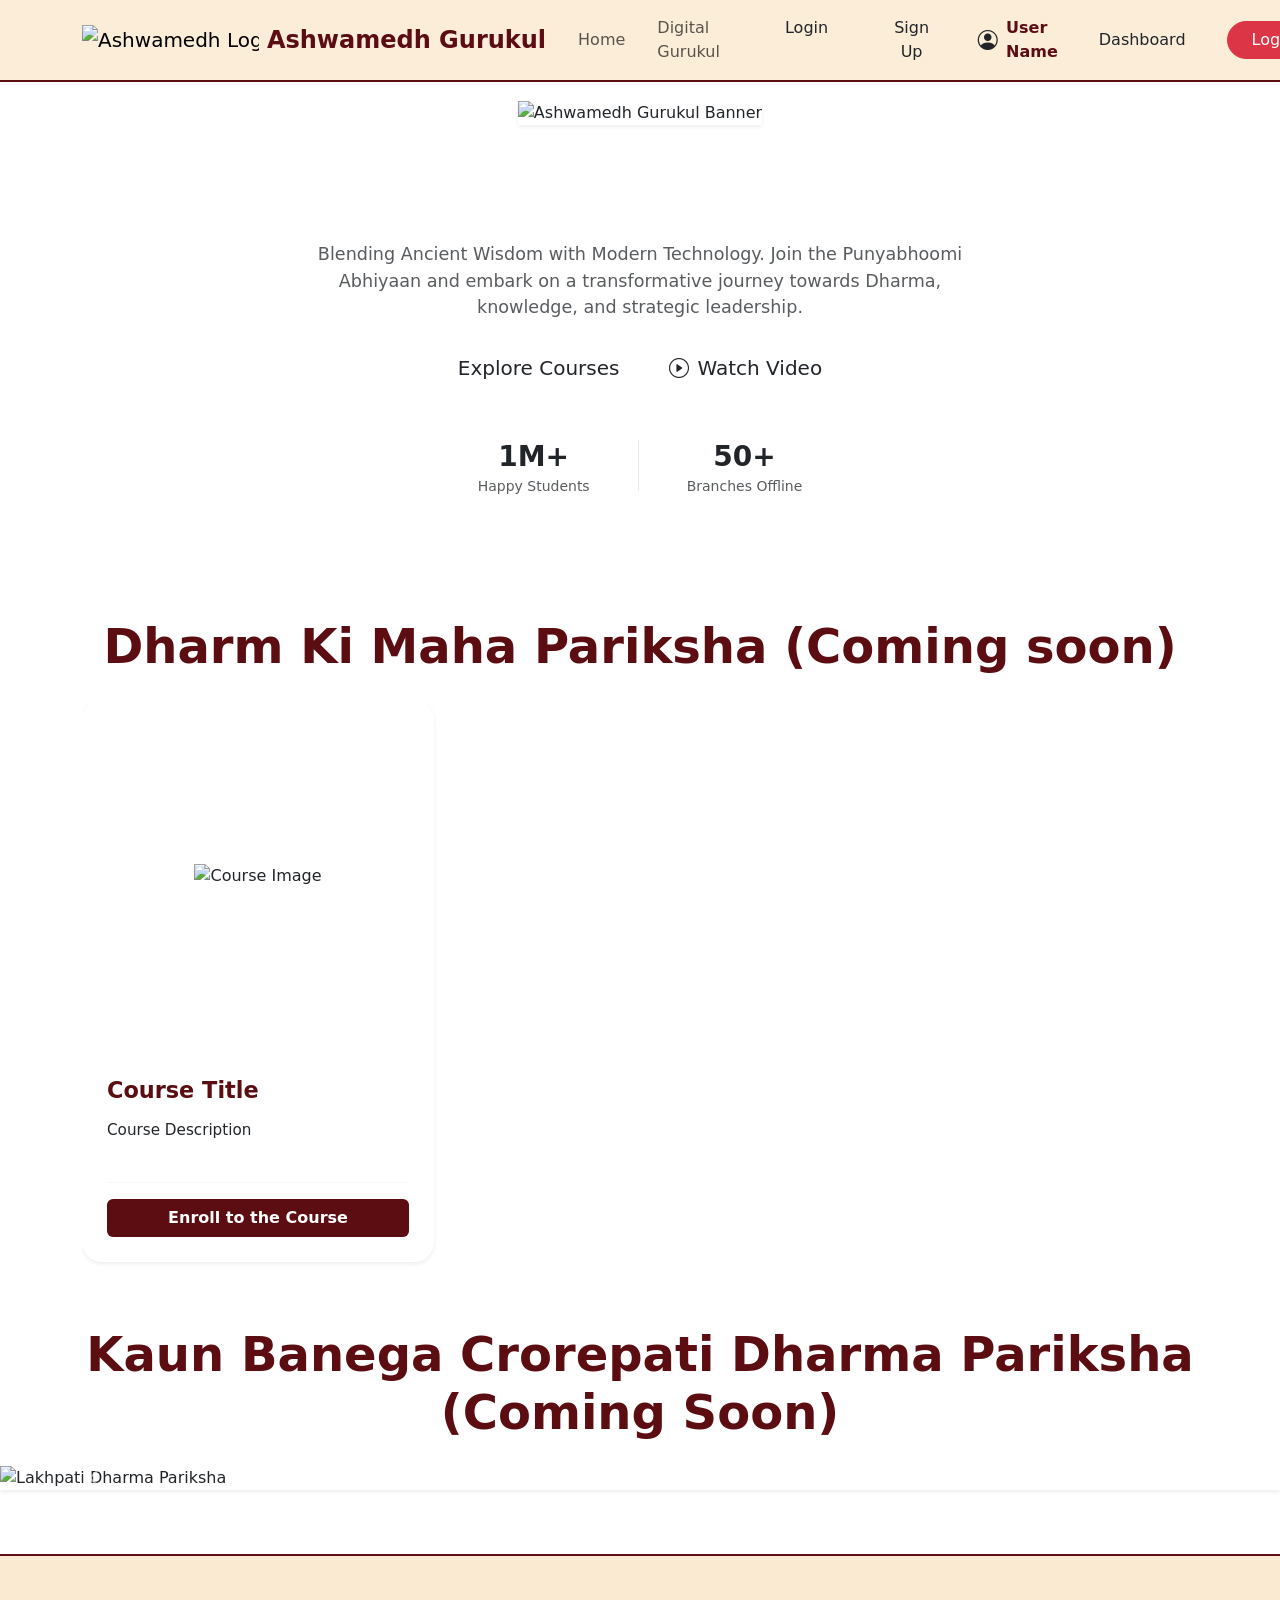
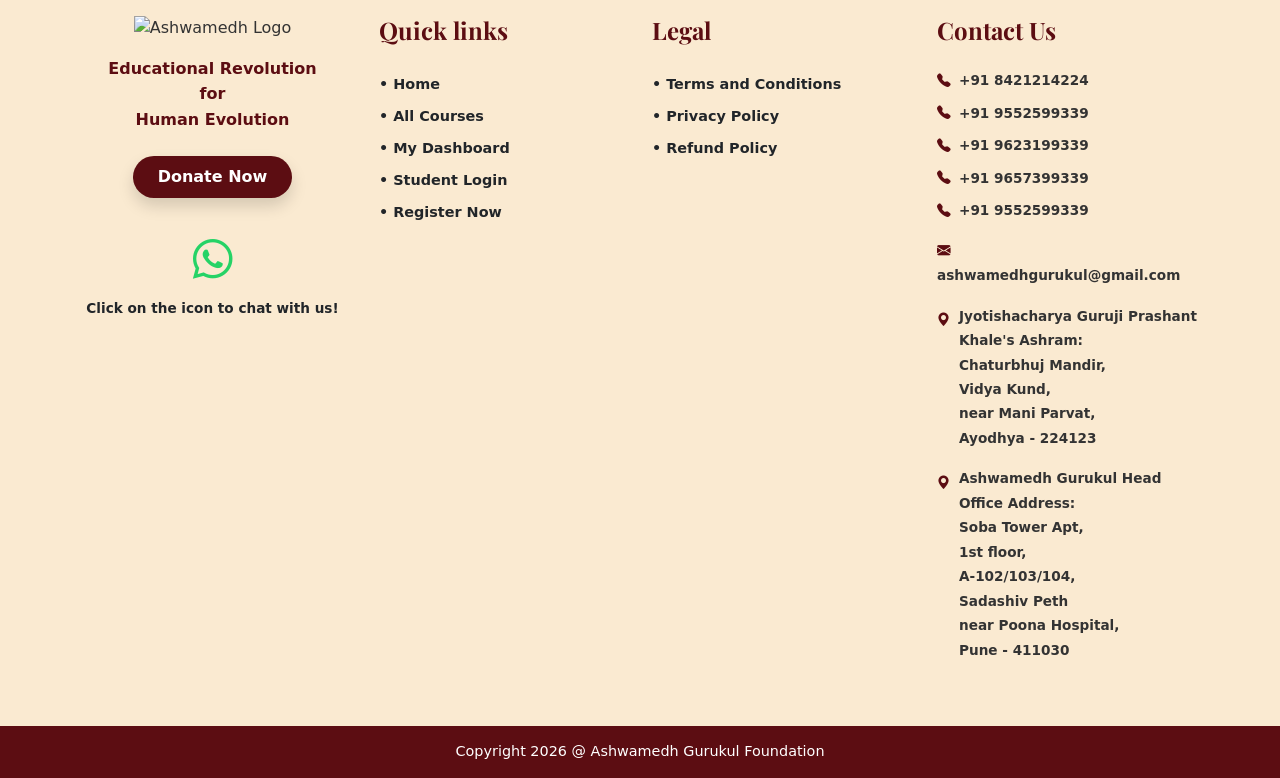
==== commit 76116f07: "Set guru-shishya image as navbar background with readability overlay, and restore original Ashwamedh" ====
--- a/src/main/resources/templates/index.html
+++ b/src/main/resources/templates/index.html
@@ -111,11 +111,11 @@
 <body>
 
     <!-- Navbar -->
-    <nav class="navbar navbar-expand-lg fixed-top">
+    <nav class="navbar navbar-expand-lg fixed-top" style="background: linear-gradient(rgba(250, 234, 209, 0.85), rgba(250, 234, 209, 0.85)), url('/images/navbar-bg.png') no-repeat center center; background-size: cover; border-bottom: 2px solid #5c0d12;">
         <div class="container">
             <a class="navbar-brand d-flex align-items-center" href="/">
-                <img src="/images/navbar-logo.png" alt="Ashwamedh Logo" class="me-2" style="max-height: 40px; border-radius: 50%;">
-                <span class="fs-4 fw-bold d-none d-sm-block">Ashwamedh Gurukul</span>
+                <img src="https://ashwamedhgurukul.org/wp-content/uploads/2026/08/AshwamedhMainLogo-removebg-preview.png" alt="Ashwamedh Logo" class="me-2" style="max-height: 45px;">
+                <span class="fs-4 fw-bold d-none d-sm-block" style="color: #5c0d12;">Ashwamedh Gurukul</span>
             </a>
             <button class="navbar-toggler" type="button" data-bs-toggle="collapse" data-bs-target="#navbarNav">
                 <span class="navbar-toggler-icon"></span>
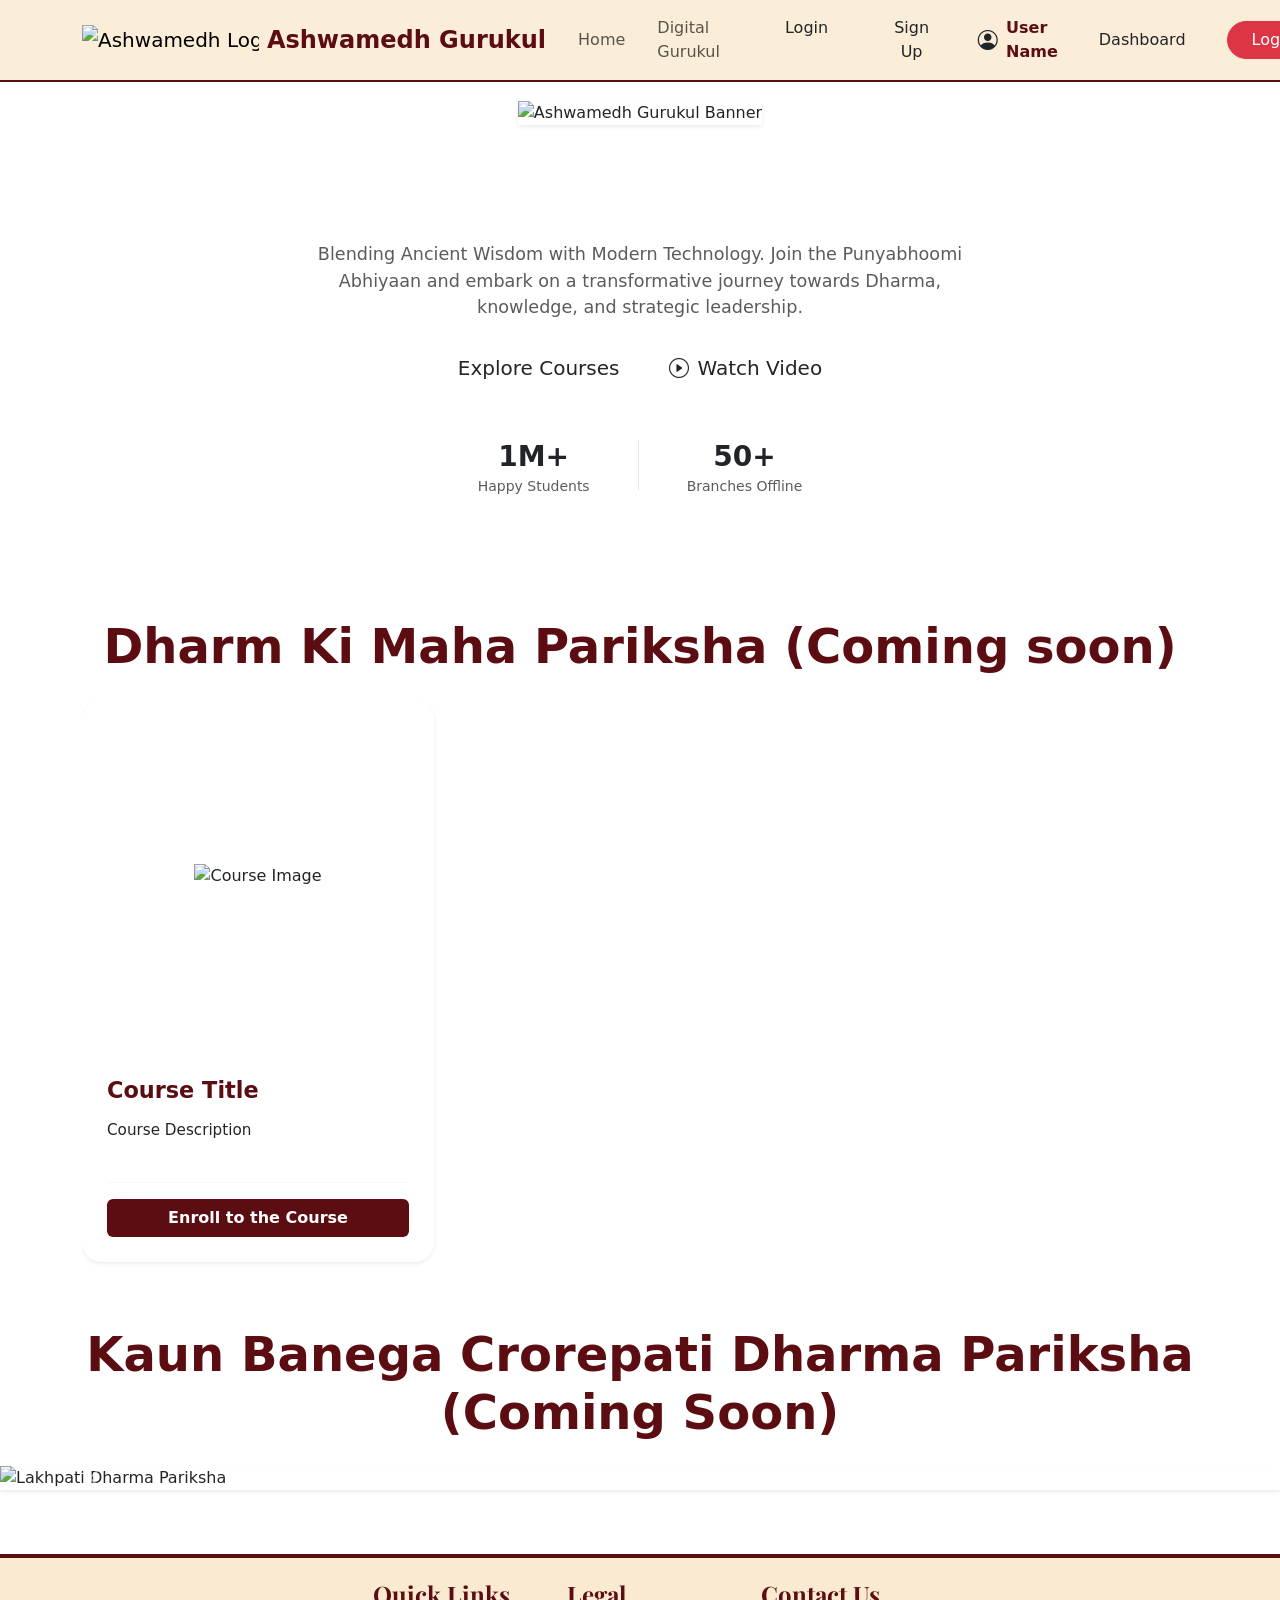
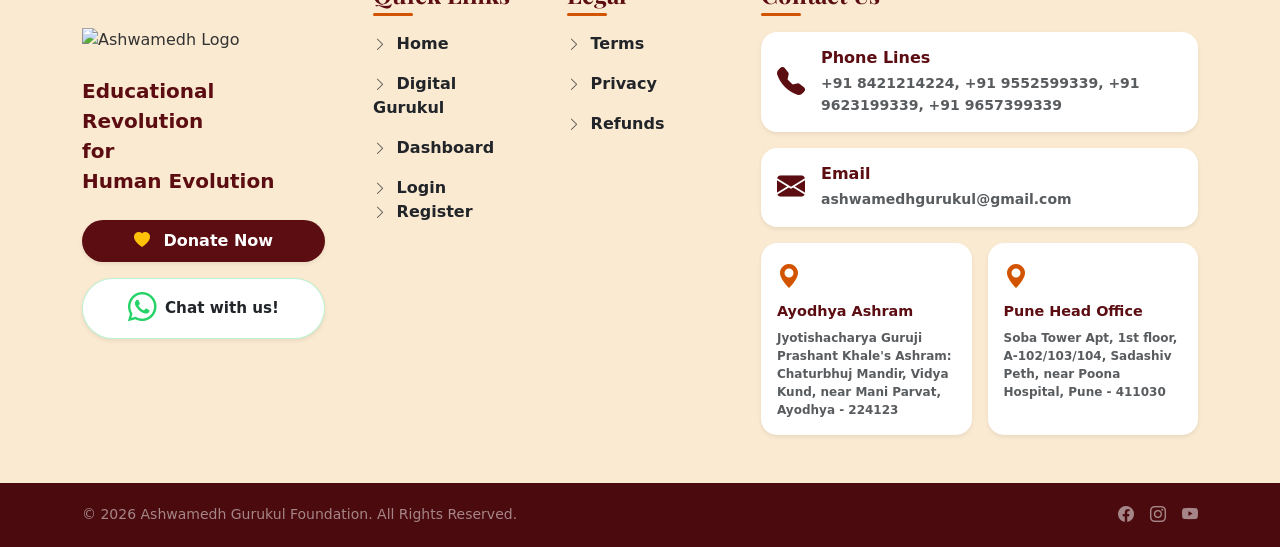
==== commit 26aa13f6: "Massive redesign of the footer layout. Fixed the grid columns, beautifully condensed the contact inf" ====
--- a/src/main/resources/templates/index.html
+++ b/src/main/resources/templates/index.html
@@ -246,94 +246,136 @@
     </section>
 
     <!-- Footer -->
-    <footer style="background-color: #faead1; padding-top: 60px; border-top: 2px solid #5c0d12; color: #333;">
+    <footer style="background-color: #faead1; padding-top: 70px; border-top: 4px solid #5c0d12; color: #333;">
         <div class="container pb-5">
-            <div class="row g-4">
+            <div class="row g-5">
                 <!-- Col 1: Logo & Donate -->
-                <div class="col-lg-3 text-center">
-                    <img src="https://ashwamedhgurukul.org/wp-content/uploads/2026/08/AshwamedhMainLogo-removebg-preview.png" alt="Ashwamedh Logo" class="img-fluid mb-3" style="max-height: 80px;">
-                    <h6 class="fw-bold mb-4" style="color: #5c0d12; line-height: 1.6;">
+                <div class="col-lg-3 text-center text-lg-start">
+                    <img src="https://ashwamedhgurukul.org/wp-content/uploads/2026/08/AshwamedhMainLogo-removebg-preview.png" alt="Ashwamedh Logo" class="img-fluid mb-4" style="max-height: 100px;">
+                    <h5 class="fw-bold mb-4" style="color: #5c0d12; line-height: 1.5;">
                         Educational Revolution <br>for<br> Human Evolution
-                    </h6>
-                    <a href="#" class="btn rounded-pill px-4 py-2 mb-4 text-white fw-bold shadow" style="background-color: #5c0d12;">Donate Now</a>
+                    </h5>
+                    <a href="#" class="btn w-100 rounded-pill py-2 mb-3 text-white fw-bold shadow-sm" style="background-color: #5c0d12; transition: all 0.3s;">
+                        <i class="bi bi-heart-fill me-2 text-warning"></i> Donate Now
+                    </a>
                     
-                    <div class="mt-2">
-                        <a href="https://wa.me/919552599339" class="text-decoration-none">
-                            <i class="bi bi-whatsapp" style="font-size: 2.5rem; color: #25D366;"></i>
-                            <p class="mt-2 text-dark fw-bold" style="font-size: 0.85rem;">Click on the icon to chat with us!</p>
-                        </a>
+                    <a href="https://wa.me/919552599339" class="text-decoration-none d-block">
+                        <div class="d-flex align-items-center justify-content-center bg-white rounded-pill p-2 shadow-sm" style="border: 1px solid rgba(37, 211, 102, 0.3);">
+                            <i class="bi bi-whatsapp" style="font-size: 1.8rem; color: #25D366;"></i>
+                            <span class="ms-2 fw-bold text-dark" style="font-size: 0.95rem;">Chat with us!</span>
+                        </div>
+                    </a>
+                </div>
+
+                <!-- Col 2: Quick Links -->
+                <div class="col-lg-2 col-md-6 mt-5 mt-lg-0">
+                    <h4 class="mb-4 fw-bold position-relative" style="color: #5c0d12; font-family: 'Playfair Display', serif;">Quick Links
+                        <span style="position: absolute; left: 0; bottom: -8px; width: 40px; height: 3px; background-color: #d35400; border-radius: 2px;"></span>
+                    </h4>
+                    <ul class="list-unstyled d-flex flex-column gap-3">
+                        <li><a href="/" class="text-decoration-none text-dark fw-bold footer-link"><i class="bi bi-chevron-right small me-1 text-muted"></i> Home</a></li>
+                        <li><a href="/courses" class="text-decoration-none text-dark fw-bold footer-link"><i class="bi bi-chevron-right small me-1 text-muted"></i> Digital Gurukul</a></li>
+                        <li><a href="/dashboard" class="text-decoration-none text-dark fw-bold footer-link"><i class="bi bi-chevron-right small me-1 text-muted"></i> Dashboard</a></li>
+                        <th:block th:if="${session.loggedInUser == null}">
+                            <li><a href="/login" class="text-decoration-none text-dark fw-bold footer-link"><i class="bi bi-chevron-right small me-1 text-muted"></i> Login</a></li>
+                            <li><a href="/register" class="text-decoration-none text-dark fw-bold footer-link"><i class="bi bi-chevron-right small me-1 text-muted"></i> Register</a></li>
+                        </th:block>
+                    </ul>
+                </div>
+
+                <!-- Col 3: Legal -->
+                <div class="col-lg-2 col-md-6 mt-5 mt-lg-0">
+                    <h4 class="mb-4 fw-bold position-relative" style="color: #5c0d12; font-family: 'Playfair Display', serif;">Legal
+                        <span style="position: absolute; left: 0; bottom: -8px; width: 40px; height: 3px; background-color: #d35400; border-radius: 2px;"></span>
+                    </h4>
+                    <ul class="list-unstyled d-flex flex-column gap-3">
+                        <li><a href="#" class="text-decoration-none text-dark fw-bold footer-link"><i class="bi bi-chevron-right small me-1 text-muted"></i> Terms</a></li>
+                        <li><a href="#" class="text-decoration-none text-dark fw-bold footer-link"><i class="bi bi-chevron-right small me-1 text-muted"></i> Privacy</a></li>
+                        <li><a href="#" class="text-decoration-none text-dark fw-bold footer-link"><i class="bi bi-chevron-right small me-1 text-muted"></i> Refunds</a></li>
+                    </ul>
+                </div>
+
+                <!-- Col 4: Contact Us -->
+                <div class="col-lg-5 mt-5 mt-lg-0">
+                    <h4 class="mb-4 fw-bold position-relative" style="color: #5c0d12; font-family: 'Playfair Display', serif;">Contact Us
+                        <span style="position: absolute; left: 0; bottom: -8px; width: 40px; height: 3px; background-color: #d35400; border-radius: 2px;"></span>
+                    </h4>
+                    
+                    <div class="row g-3">
+                        <div class="col-12">
+                            <div class="d-flex align-items-center bg-white p-3 rounded-4 shadow-sm h-100">
+                                <i class="bi bi-telephone-fill fs-3 me-3" style="color: #5c0d12;"></i>
+                                <div>
+                                    <h6 class="fw-bold mb-1" style="color: #5c0d12;">Phone Lines</h6>
+                                    <p class="mb-0 fw-bold small text-muted" style="line-height: 1.6;">
+                                        +91 8421214224, +91 9552599339, +91 9623199339, +91 9657399339
+                                    </p>
+                                </div>
+                            </div>
+                        </div>
+                        
+                        <div class="col-12">
+                            <div class="d-flex align-items-center bg-white p-3 rounded-4 shadow-sm h-100">
+                                <i class="bi bi-envelope-fill fs-3 me-3" style="color: #5c0d12;"></i>
+                                <div>
+                                    <h6 class="fw-bold mb-1" style="color: #5c0d12;">Email</h6>
+                                    <a href="mailto:ashwamedhgurukul@gmail.com" class="text-decoration-none fw-bold small text-muted">ashwamedhgurukul@gmail.com</a>
+                                </div>
+                            </div>
+                        </div>
+                        
+                        <div class="col-sm-6">
+                            <div class="d-flex flex-column bg-white p-3 rounded-4 shadow-sm h-100">
+                                <i class="bi bi-geo-alt-fill fs-4 mb-2" style="color: #d35400;"></i>
+                                <h6 class="fw-bold mb-2" style="color: #5c0d12; font-size: 0.9rem;">Ayodhya Ashram</h6>
+                                <p class="mb-0 fw-bold text-muted" style="font-size: 0.75rem; line-height: 1.5;">
+                                    Jyotishacharya Guruji Prashant Khale's Ashram: Chaturbhuj Mandir, Vidya Kund, near Mani Parvat, Ayodhya - 224123
+                                </p>
+                            </div>
+                        </div>
+                        
+                        <div class="col-sm-6">
+                            <div class="d-flex flex-column bg-white p-3 rounded-4 shadow-sm h-100">
+                                <i class="bi bi-geo-alt-fill fs-4 mb-2" style="color: #d35400;"></i>
+                                <h6 class="fw-bold mb-2" style="color: #5c0d12; font-size: 0.9rem;">Pune Head Office</h6>
+                                <p class="mb-0 fw-bold text-muted" style="font-size: 0.75rem; line-height: 1.5;">
+                                    Soba Tower Apt, 1st floor, A-102/103/104, Sadashiv Peth, near Poona Hospital, Pune - 411030
+                                </p>
+                            </div>
+                        </div>
                     </div>
-                </div>
-
-                <!-- Col 2: Quick Links -->
-                <div class="col-lg-3 ps-lg-4">
-                    <h4 class="mb-4 fw-bold" style="color: #5c0d12; font-family: 'Playfair Display', serif;">Quick links</h4>
-                    <ul class="list-unstyled" style="line-height: 2;">
-                        <li><a href="/" class="text-decoration-none text-dark fw-bold" style="font-size: 0.9rem;">&bull; Home</a></li>
-                        <li><a href="#courses" class="text-decoration-none text-dark fw-bold" style="font-size: 0.9rem;">&bull; All Courses</a></li>
-                        <li><a href="/dashboard" class="text-decoration-none text-dark fw-bold" style="font-size: 0.9rem;">&bull; My Dashboard</a></li>
-                        <li><a href="/login" class="text-decoration-none text-dark fw-bold" style="font-size: 0.9rem;">&bull; Student Login</a></li>
-                        <li><a href="/register" class="text-decoration-none text-dark fw-bold" style="font-size: 0.9rem;">&bull; Register Now</a></li>
-                    </ul>
-                </div>
-
-                <!-- Col 3: Legal -->
-                <div class="col-lg-3">
-                    <h4 class="mb-4 fw-bold" style="color: #5c0d12; font-family: 'Playfair Display', serif;">Legal</h4>
-                    <ul class="list-unstyled" style="line-height: 2;">
-                        <li><a href="#" class="text-decoration-none text-dark fw-bold" style="font-size: 0.9rem;">&bull; Terms and Conditions</a></li>
-                        <li><a href="#" class="text-decoration-none text-dark fw-bold" style="font-size: 0.9rem;">&bull; Privacy Policy</a></li>
-                        <li><a href="#" class="text-decoration-none text-dark fw-bold" style="font-size: 0.9rem;">&bull; Refund Policy</a></li>
-                    </ul>
-                </div>
-
-                <!-- Col 4: Contact Us -->
-                <div class="col-lg-3">
-                    <h4 class="mb-4 fw-bold" style="color: #5c0d12; font-family: 'Playfair Display', serif;">Contact Us</h4>
-                    <ul class="list-unstyled" style="line-height: 1.8; font-size: 0.85rem;">
-                        <li class="mb-2 fw-bold"><i class="bi bi-telephone-fill me-2" style="color: #5c0d12;"></i>+91 8421214224</li>
-                        <li class="mb-2 fw-bold"><i class="bi bi-telephone-fill me-2" style="color: #5c0d12;"></i>+91 9552599339</li>
-                        <li class="mb-2 fw-bold"><i class="bi bi-telephone-fill me-2" style="color: #5c0d12;"></i>+91 9623199339</li>
-                        <li class="mb-2 fw-bold"><i class="bi bi-telephone-fill me-2" style="color: #5c0d12;"></i>+91 9657399339</li>
-                        <li class="mb-3 fw-bold"><i class="bi bi-telephone-fill me-2" style="color: #5c0d12;"></i>+91 9552599339</li>
-                        
-                        <li class="mb-3 fw-bold"><i class="bi bi-envelope-fill me-2" style="color: #5c0d12;"></i>ashwamedhgurukul@gmail.com</li>
-                        
-                        <li class="d-flex mb-3 fw-bold">
-                            <i class="bi bi-geo-alt-fill me-2 mt-1" style="color: #5c0d12;"></i>
-                            <div>
-                                Jyotishacharya Guruji Prashant Khale's Ashram:<br>
-                                Chaturbhuj Mandir,<br>
-                                Vidya Kund,<br>
-                                near Mani Parvat,<br>
-                                Ayodhya - 224123
-                            </div>
-                        </li>
-                        
-                        <li class="d-flex fw-bold">
-                            <i class="bi bi-geo-alt-fill me-2 mt-1" style="color: #5c0d12;"></i>
-                            <div>
-                                Ashwamedh Gurukul Head Office Address:<br>
-                                Soba Tower Apt,<br>
-                                1st floor,<br>
-                                A-102/103/104,<br>
-                                Sadashiv Peth<br>
-                                near Poona Hospital,<br>
-                                Pune - 411030
-                            </div>
-                        </li>
-                    </ul>
                 </div>
             </div>
         </div>
         
         <!-- Bottom Bar -->
-        <div style="background-color: #5c0d12; padding: 15px 0;">
-            <div class="container text-center">
-                <p class="mb-0 text-white" style="font-size: 0.9rem;">Copyright 2026 @ Ashwamedh Gurukul Foundation</p>
+        <div style="background-color: #4a0a0e; padding: 20px 0;">
+            <div class="container d-flex flex-column flex-md-row justify-content-between align-items-center">
+                <p class="mb-0 text-white-50 small">&copy; 2026 Ashwamedh Gurukul Foundation. All Rights Reserved.</p>
+                <div class="d-flex gap-3 mt-3 mt-md-0">
+                    <a href="#" class="text-white-50 text-decoration-none hover-white"><i class="bi bi-facebook"></i></a>
+                    <a href="#" class="text-white-50 text-decoration-none hover-white"><i class="bi bi-instagram"></i></a>
+                    <a href="#" class="text-white-50 text-decoration-none hover-white"><i class="bi bi-youtube"></i></a>
+                </div>
             </div>
         </div>
     </footer>
+
+    <style>
+        .footer-link {
+            transition: color 0.3s ease, padding-left 0.3s ease;
+        }
+        .footer-link:hover {
+            color: #d35400 !important;
+            padding-left: 5px;
+        }
+        .hover-white {
+            transition: color 0.3s ease;
+        }
+        .hover-white:hover {
+            color: white !important;
+        }
+    </style>
 
     <script src="https://cdn.jsdelivr.net/npm/bootstrap@5.3.0/dist/js/bootstrap.bundle.min.js"></script>
     <script src="https://cdn.jsdelivr.net/npm/swiper@10/swiper-bundle.min.js"></script>
